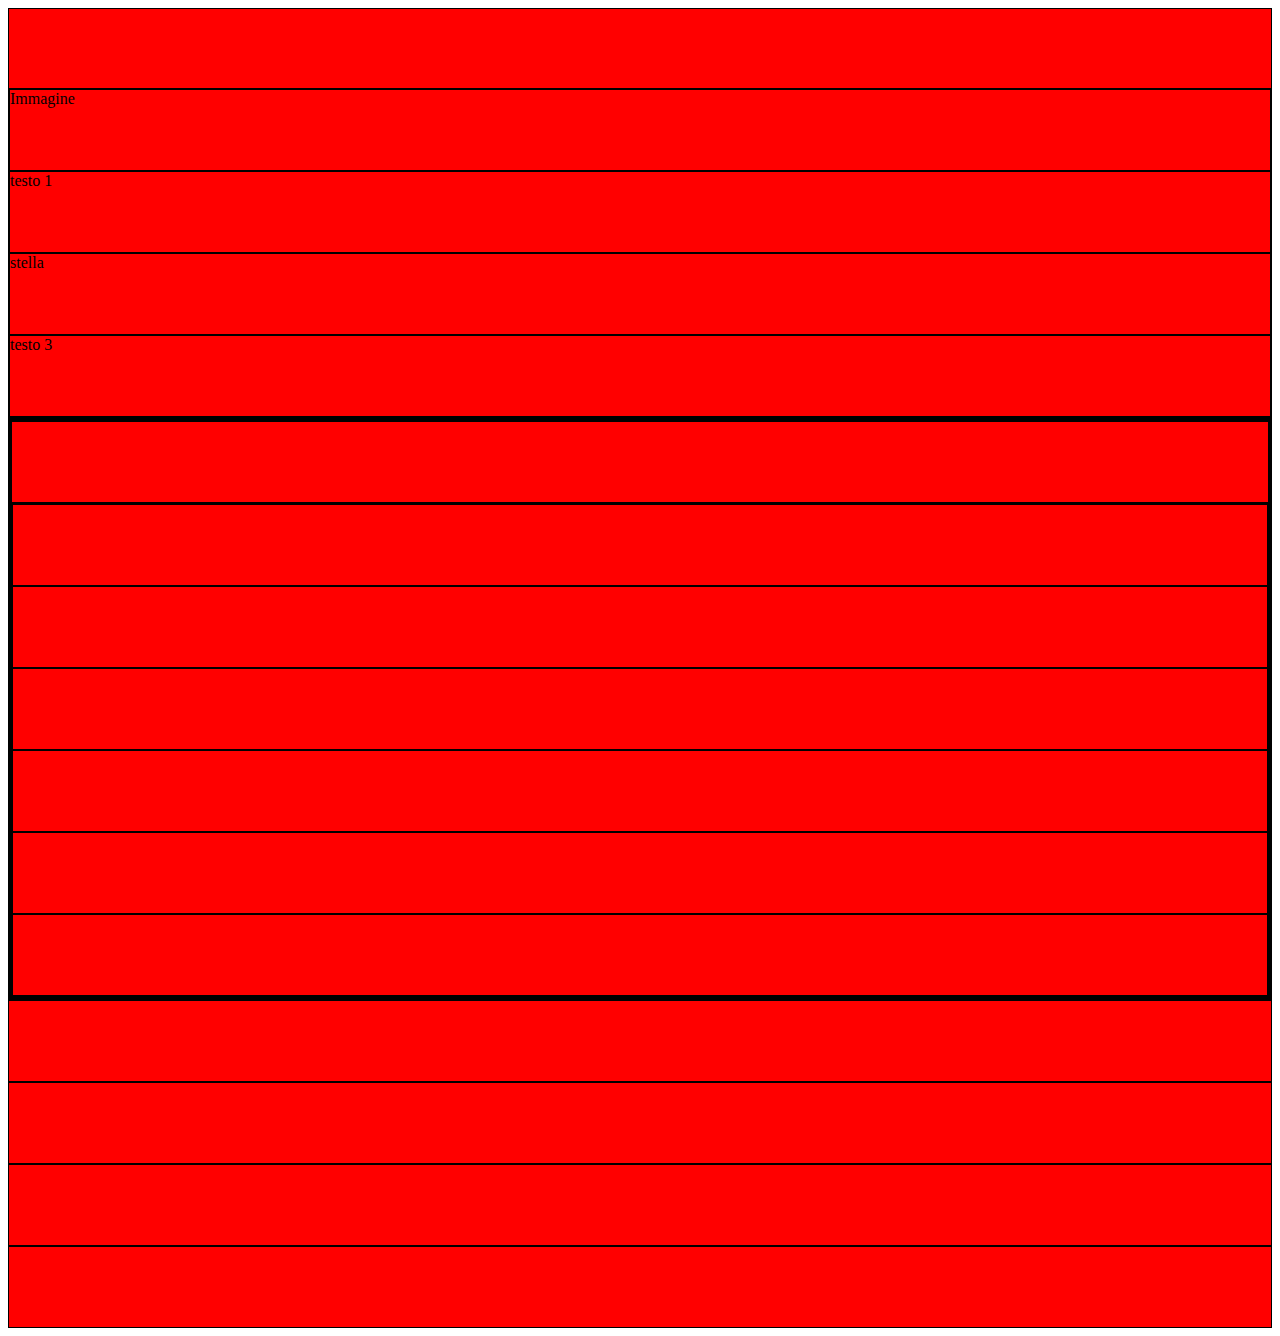
==== index.html @ 52285a79 "structure about" ====
<!DOCTYPE html>
<html lang="en">
<head>
    <meta charset="UTF-8">
    <meta http-equiv="X-UA-Compatible" content="IE=edge">
    <meta name="viewport" content="width=device-width, initial-scale=1.0">
    <!-- BOOTSTRAP -->
    <link href="https://cdn.jsdelivr.net/npm/bootstrap@5.1.3/dist/css/bootstrap.min.css" rel="stylesheet" integrity="sha384-1BmE4kWBq78iYhFldvKuhfTAU6auU8tT94WrHftjDbrCEXSU1oBoqyl2QvZ6jIW3" crossorigin="anonymous">
    <!-- style -->
    <link rel="stylesheet" href="css/style.css">
    <title>Layout bootstrap</title>
</head>
<body>
    <!-- container -->
    <div class="container">
        <!-- header -->
        <header class="row justify-content-around">
            <!-- logo text -->
            <div class="col-4"></div>
            <!-- nav menu -->
            <div class="col-4"></div>
        </header>
        <!-- main -->
        <main>
            <!-- jumbotron -->
            <section class="row justify-content-center" id="jumbotron">
                <!-- container img/text -->
                <div class="col-5">
                    <!-- img -->
                    <div class="row align-items-center">
                        <!-- img -->
                        <div class="col">Immagine</div>
                    </div>
                    <!-- text -->
                    <div class="row">
                        <div class="col-12">testo 1</div>
                        <div class="col-12">stella</div>
                        <div class="col-12">testo 3</div>
                    </div>
                </div>
            </section>
            <!-- portfolio -->
            <section class="row justify-content-center" id="portfolio">
                <div class="col-12"></div>
                <div class="col-7">
                    <div class="row">
                        <div class="col-4"></div>
                        <div class="col-4"></div>
                        <div class="col-4"></div>
                        <div class="col-4"></div>
                        <div class="col-4"></div>
                        <div class="col-4"></div>
                    </div>
                </div>
            </section>
            <!-- section about -->
            <section class="row justify-content-center" id="about">
                <div class="col-12"></div>
                <div class="col-4"></div>
                <div class="col-4"></div>
                <div class="row justify-content-center">
                    <div class="col-2"></div>
                </div>
            </section>
            <section class="row">


            </section>


        </main>

        <!-- footer -->
        <footer>

        </footer>
    </div>
</body>
</html>
---- css/style.css ----
/* debug */
[class*="col"] {
    background-color: red;
    min-height: 80px;
    border: 1px solid black;
}

/* stile generali */
header {
    background-color: #2c3e50;
    height: 80px;
}

#jumbotron {
    background-color: #1abc9c;
    /* debug */
    min-height: 300px;
}
#portfolio {
    /* debug */
    border: 3px solid black;
    min-height: 300px;
}
#about {
    /* debug */
    min-height: 300px;
    background-color: #1abc9c;
}
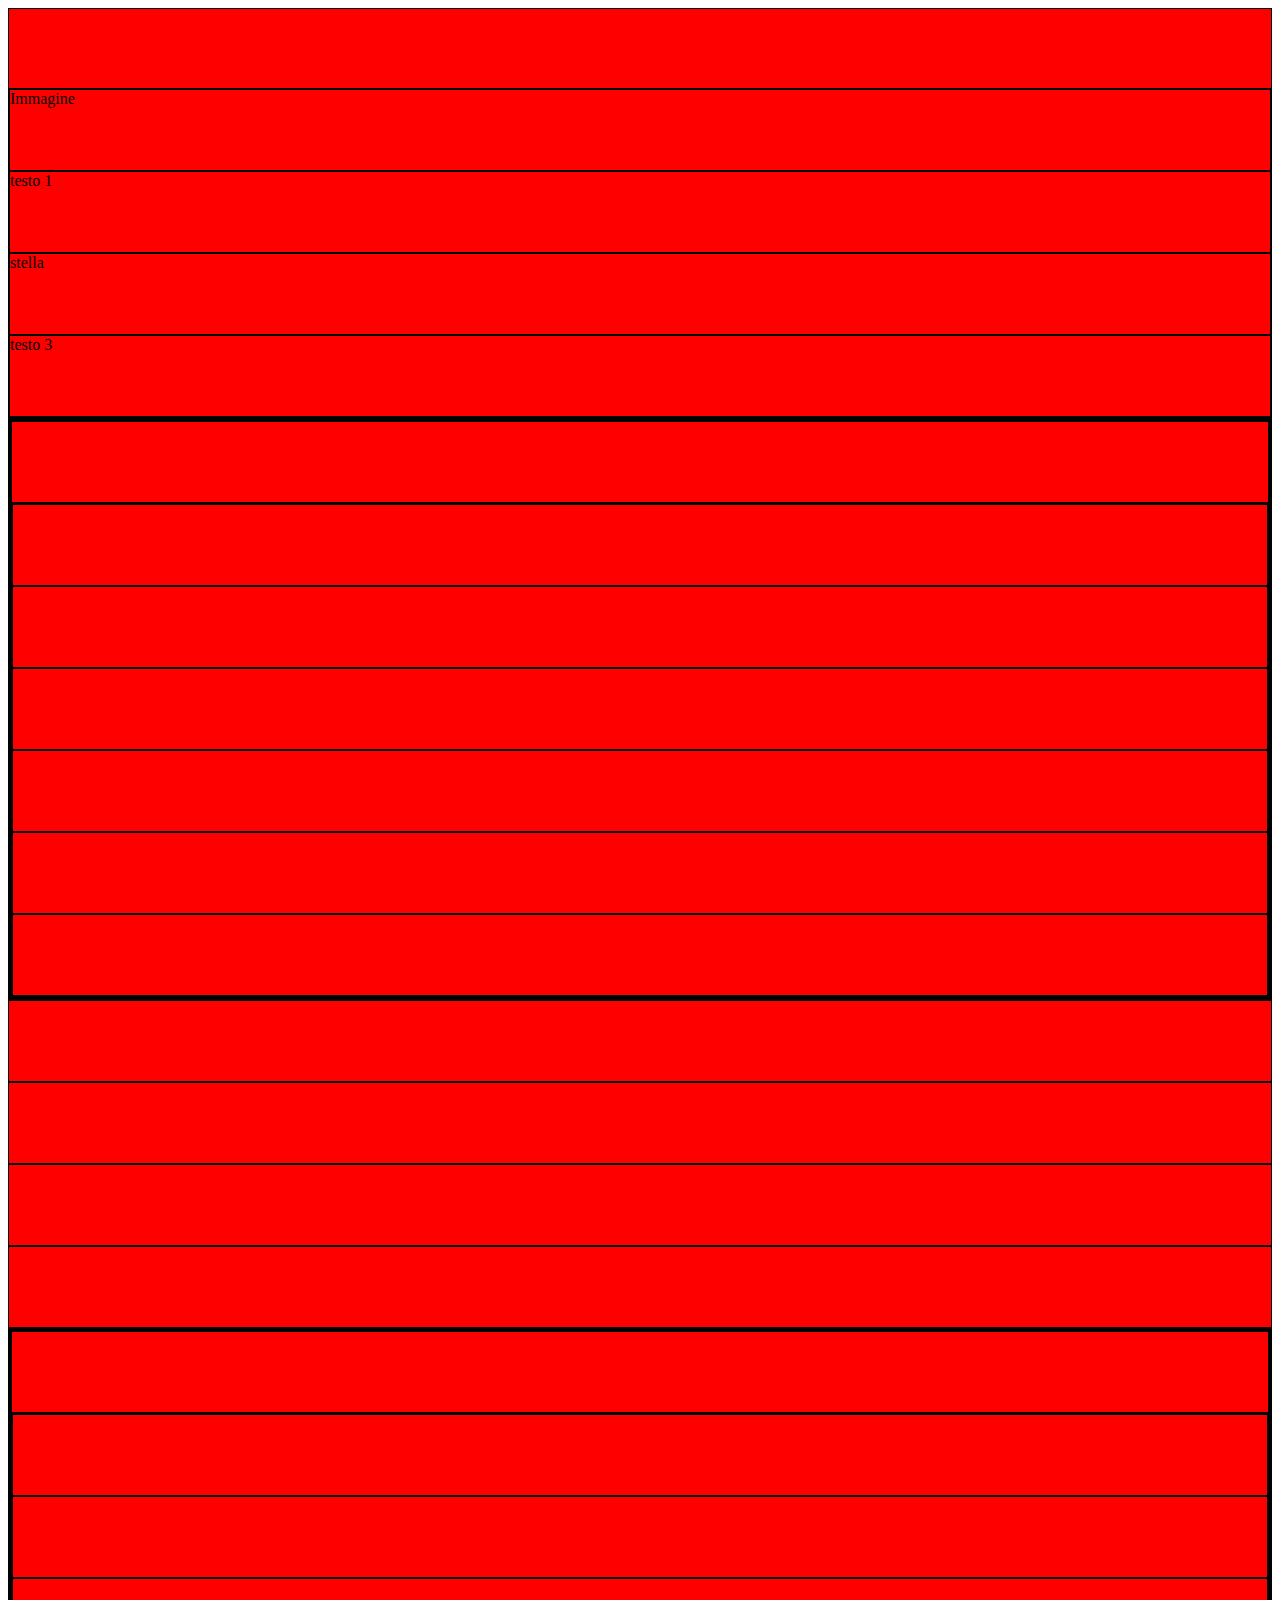
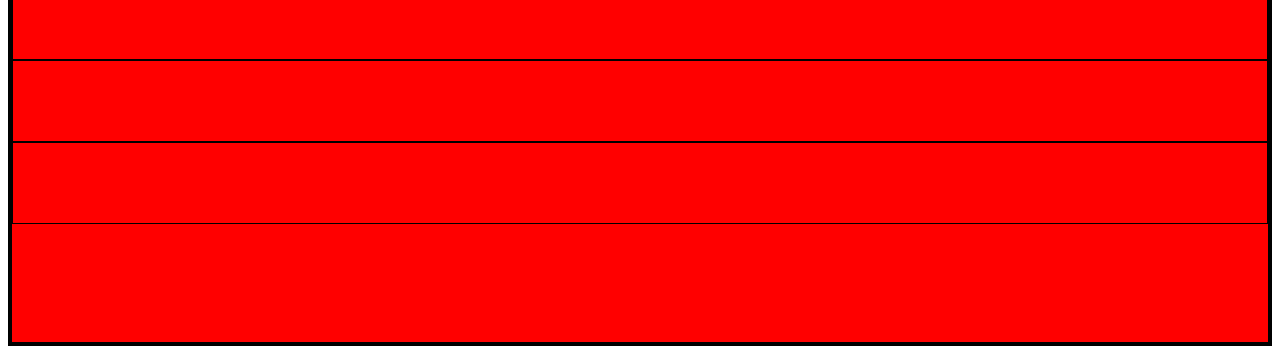
==== commit 2b4ba406: "structure contact" ====
--- a/index.html
+++ b/index.html
@@ -62,9 +62,20 @@
                     <div class="col-2"></div>
                 </div>
             </section>
-            <section class="row">
-
-
+            <!-- contact me -->
+            <section class="row justify-content-center" id="contact">
+                <div class="col-12"></div>
+                <div class="col-8">
+                    <div class="row">
+                        <div class="col-12"></div>
+                        <div class="col-12"></div>
+                        <div class="col-12"></div>
+                        <div class="col-12"></div>
+                    </div>
+                    <div class="row align-items-end" id="send">
+                        <div class="col-2"></div>
+                    </div>
+                </div>
             </section>
 
 
--- a/css/style.css
+++ b/css/style.css
@@ -25,4 +25,14 @@
     /* debug */
     min-height: 300px;
     background-color: #1abc9c;
+}
+#contact {
+    /* debug */
+    min-height: 300px;
+    border: 3px solid black;   
+}
+
+#send {
+    /* debug */
+    min-height: 200px;
 }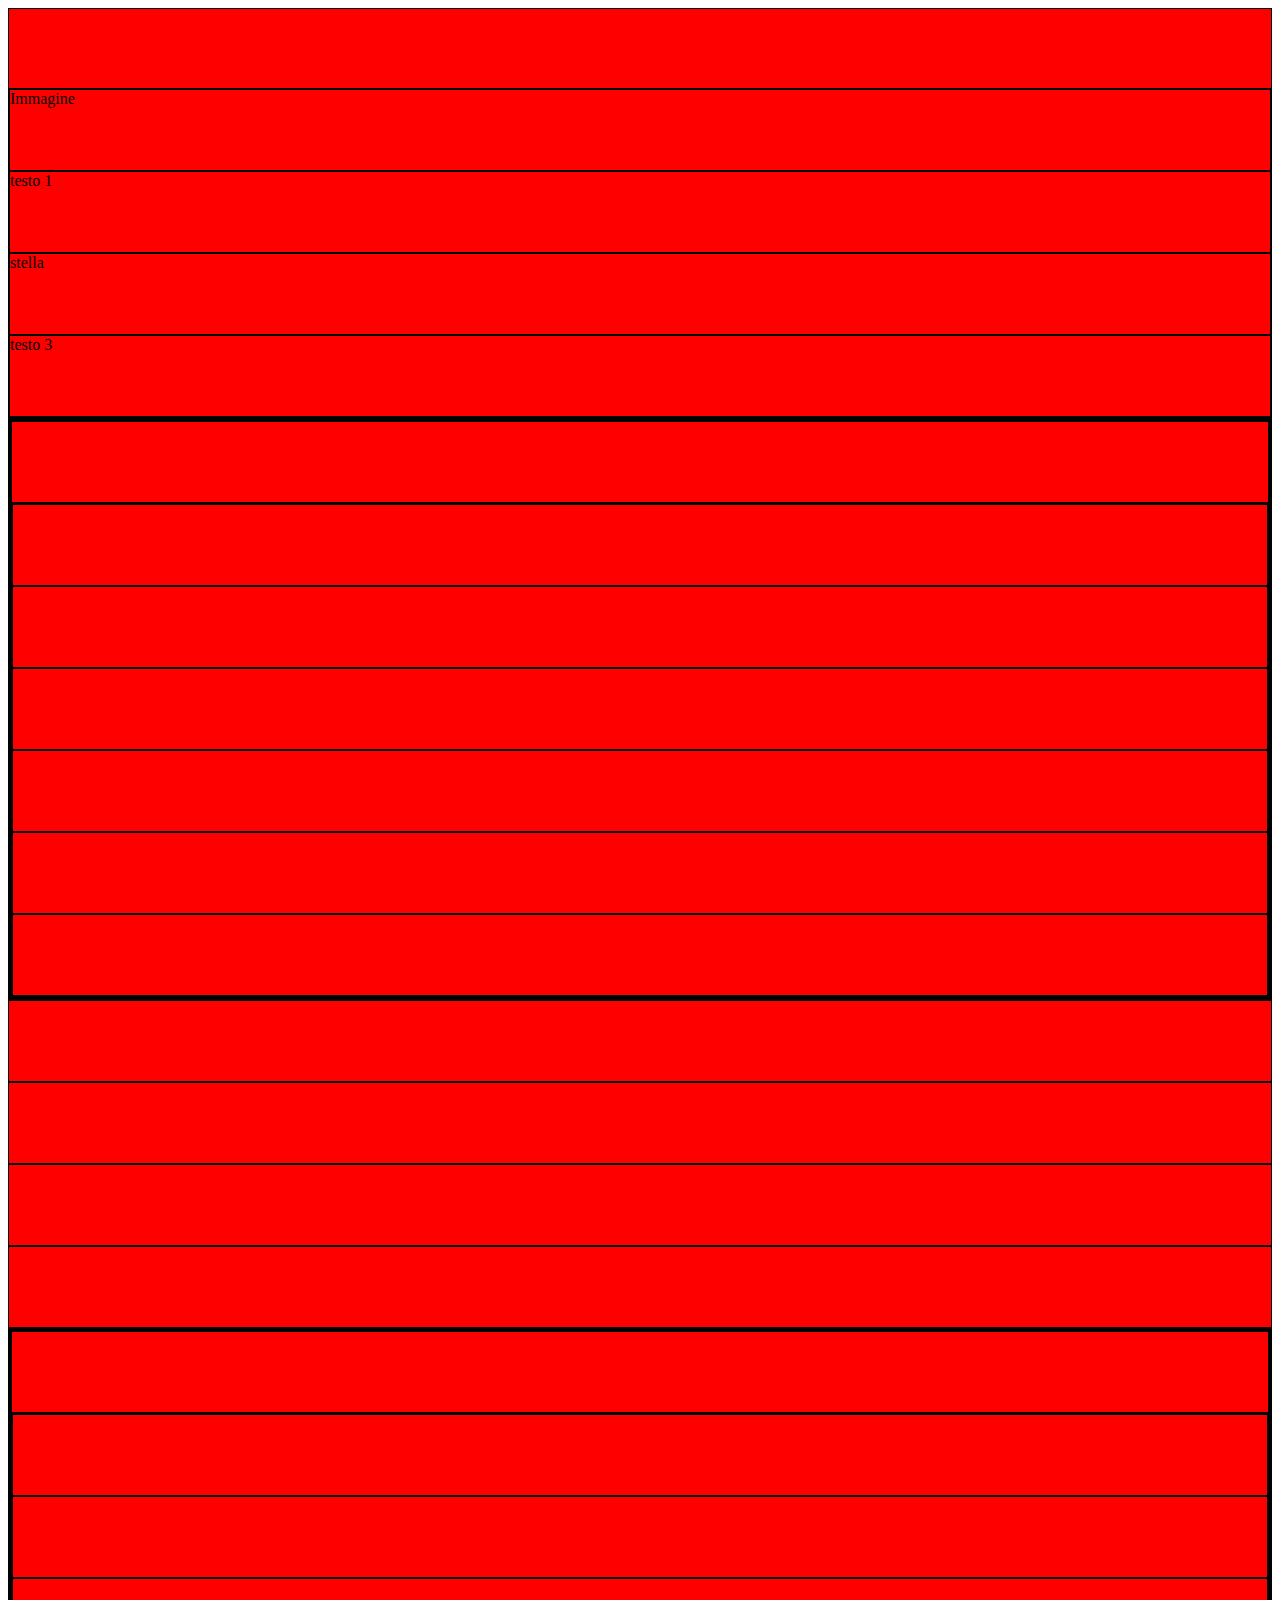
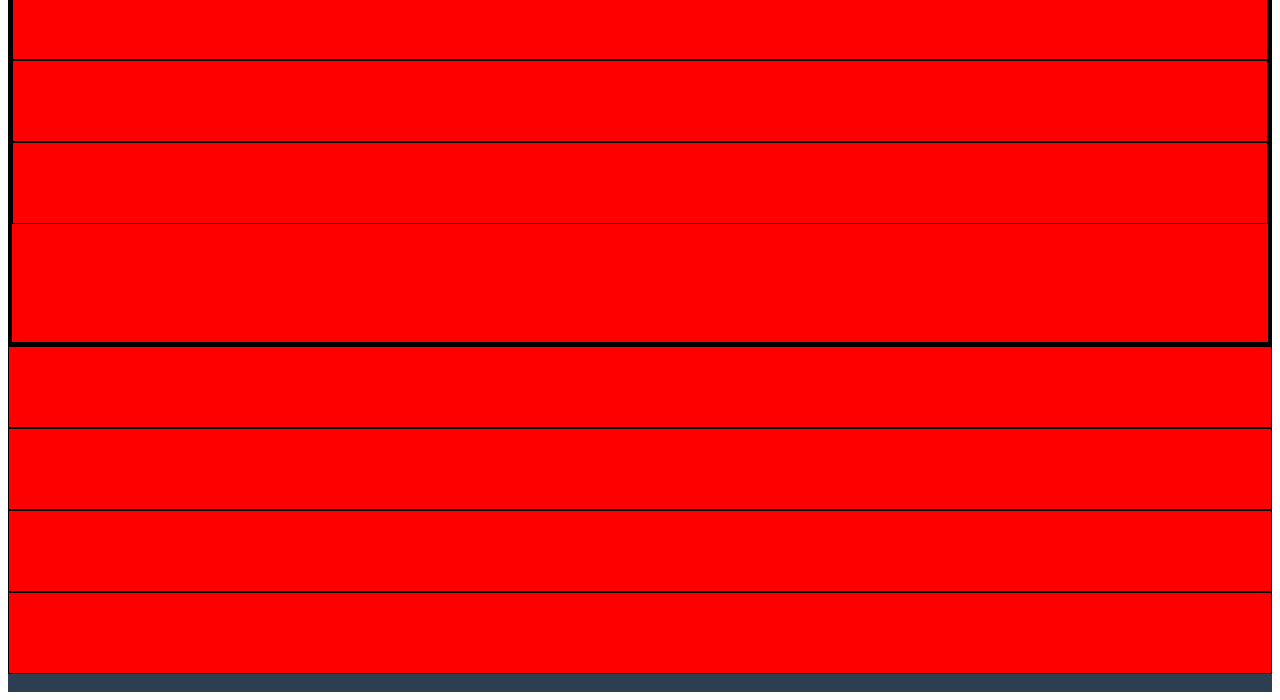
==== commit 375af1db: "responsive portfolio" ====
--- a/index.html
+++ b/index.html
@@ -44,12 +44,12 @@
                 <div class="col-12"></div>
                 <div class="col-7">
                     <div class="row">
-                        <div class="col-4"></div>
-                        <div class="col-4"></div>
-                        <div class="col-4"></div>
-                        <div class="col-4"></div>
-                        <div class="col-4"></div>
-                        <div class="col-4"></div>
+                        <div class="col-lg-4 col-md-6 col-sm-12"></div>
+                        <div class="col-lg-4 col-md-6 col-sm-12"></div>
+                        <div class="col-lg-4 col-md-6 col-sm-12"></div>
+                        <div class="col-lg-4 col-md-6 col-sm-12"></div>
+                        <div class="col-lg-4 col-md-6 col-sm-12"></div>
+                        <div class="col-lg-4 col-md-6 col-sm-12"></div>
                     </div>
                 </div>
             </section>
@@ -77,13 +77,21 @@
                     </div>
                 </div>
             </section>
-
-
         </main>
 
         <!-- footer -->
         <footer>
-
+            <!-- first row -->
+            <div class="row justify-content-center" id="footer-up">
+                <!-- 3 column -->
+                <div class="col-3"></div>
+                <div class="col-3"></div>
+                <div class="col-3"></div>
+            </div>
+            <!-- second row -->
+            <div class="row justify-content-center" id="footer-down">
+                <div class="col-3"></div>
+            </div>
         </footer>
     </div>
 </body>
--- a/css/style.css
+++ b/css/style.css
@@ -31,8 +31,17 @@
     min-height: 300px;
     border: 3px solid black;   
 }
-
 #send {
     /* debug */
     min-height: 200px;
+}
+#footer-up {
+    background-color: #3a546d;
+    /* debug */
+    min-height: 150px;
+}
+#footer-down {
+    background-color: #2c3e50;
+    /* debug */
+    min-height: 100px;
 }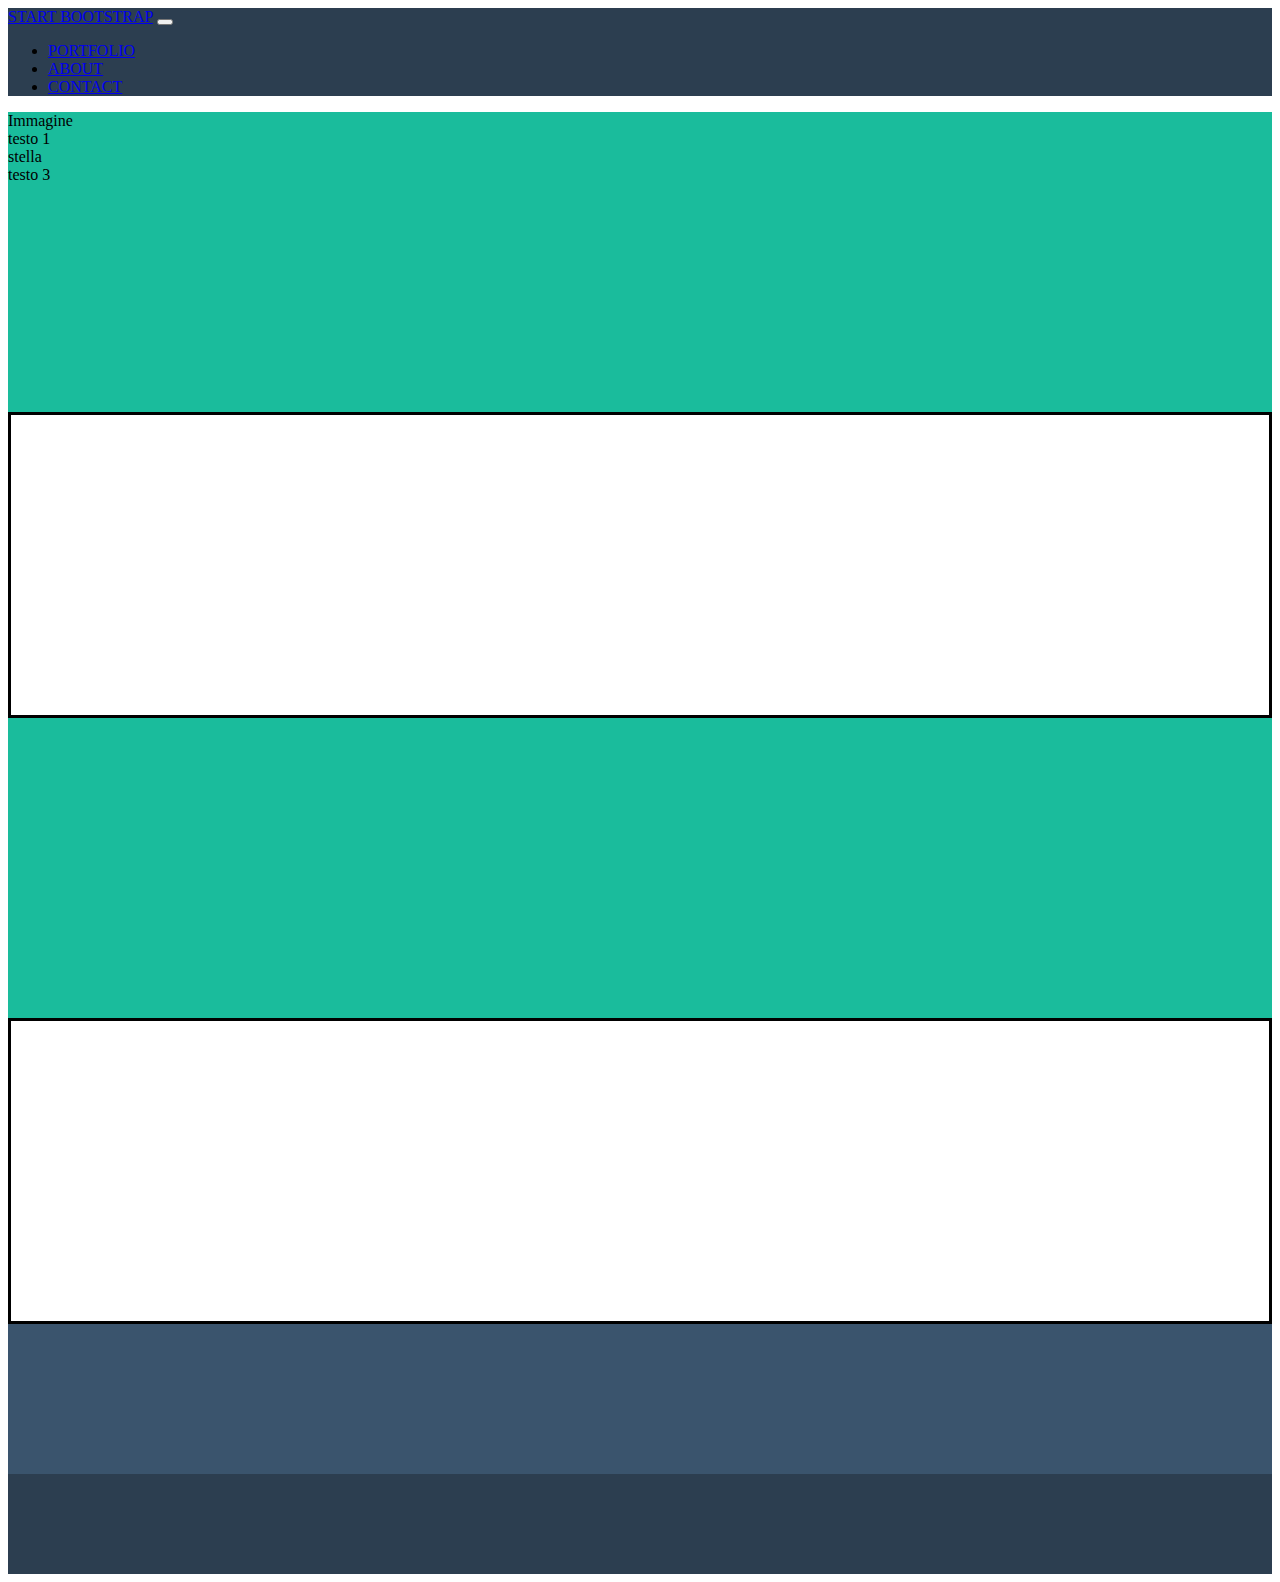
==== commit 9541cc8b: "nav bar structure" ====
--- a/index.html
+++ b/index.html
@@ -12,13 +12,33 @@
 </head>
 <body>
     <!-- container -->
-    <div class="container">
+    <div class="container-fluid">
         <!-- header -->
         <header class="row justify-content-around">
-            <!-- logo text -->
-            <div class="col-4"></div>
-            <!-- nav menu -->
-            <div class="col-4"></div>
+            <!-- nav BS5 components -->
+            <section id="nav-container">
+                <nav class="navbar navbar-expand-lg navbar-light bg-light">
+                    <div class="container-fluid">
+                      <a class="navbar-brand" href="#">START BOOTSTRAP</a>
+                      <button class="navbar-toggler" type="button" data-bs-toggle="collapse" data-bs-target="#navbarText" aria-controls="navbarText" aria-expanded="false" aria-label="Toggle navigation">
+                        <span class="navbar-toggler-icon"></span>
+                      </button>
+                      <div class="collapse navbar-collapse justify-content-end" id="navbarText">
+                        <ul class="navbar-nav mb-2 mb-lg-0">
+                          <li class="nav-item">
+                            <a class="nav-link active" aria-current="page" href="#">PORTFOLIO</a>
+                          </li>
+                          <li class="nav-item">
+                            <a class="nav-link" href="#">ABOUT</a>
+                          </li>
+                          <li class="nav-item">
+                            <a class="nav-link" href="#">CONTACT</a>
+                          </li>
+                        </ul>
+                      </div>
+                    </div>
+                  </nav>
+            </section>
         </header>
         <!-- main -->
         <main>
@@ -55,9 +75,11 @@
             </section>
             <!-- section about -->
             <section class="row justify-content-center" id="about">
+                <!-- subtitle -->
                 <div class="col-12"></div>
-                <div class="col-4"></div>
-                <div class="col-4"></div>
+                <!-- text -->
+                <div class="col-sm-12 col-lg-4"></div>
+                <div class="col-sm-12 col-lg-4"></div>
                 <div class="row justify-content-center">
                     <div class="col-2"></div>
                 </div>
@@ -84,9 +106,9 @@
             <!-- first row -->
             <div class="row justify-content-center" id="footer-up">
                 <!-- 3 column -->
-                <div class="col-3"></div>
-                <div class="col-3"></div>
-                <div class="col-3"></div>
+                <div class="col-sm-12 col-lg-3"></div>
+                <div class="col-sm-12 col-lg-3"></div>
+                <div class="col-sm-12 col-lg-3"></div>
             </div>
             <!-- second row -->
             <div class="row justify-content-center" id="footer-down">
@@ -94,5 +116,7 @@
             </div>
         </footer>
     </div>
+    <script src="https://cdn.jsdelivr.net/npm/bootstrap@5.1.3/dist/js/bootstrap.bundle.min.js" integrity="sha384-ka7Sk0Gln4gmtz2MlQnikT1wXgYsOg+OMhuP+IlRH9sENBO0LRn5q+8nbTov4+1p" crossorigin="anonymous"></script>
+
 </body>
 </html>--- a/css/style.css
+++ b/css/style.css
@@ -1,16 +1,18 @@
 /* debug */
-[class*="col"] {
+/* [class*="col-"] {
     background-color: red;
     min-height: 80px;
     border: 1px solid black;
-}
+} */
 
 /* stile generali */
 header {
-    background-color: #2c3e50;
-    height: 80px;
+    background-color: #2c3e50
 }
 
+#nav-container .bg-light  {
+    background-color: #2c3e50!important;
+}
 #jumbotron {
     background-color: #1abc9c;
     /* debug */
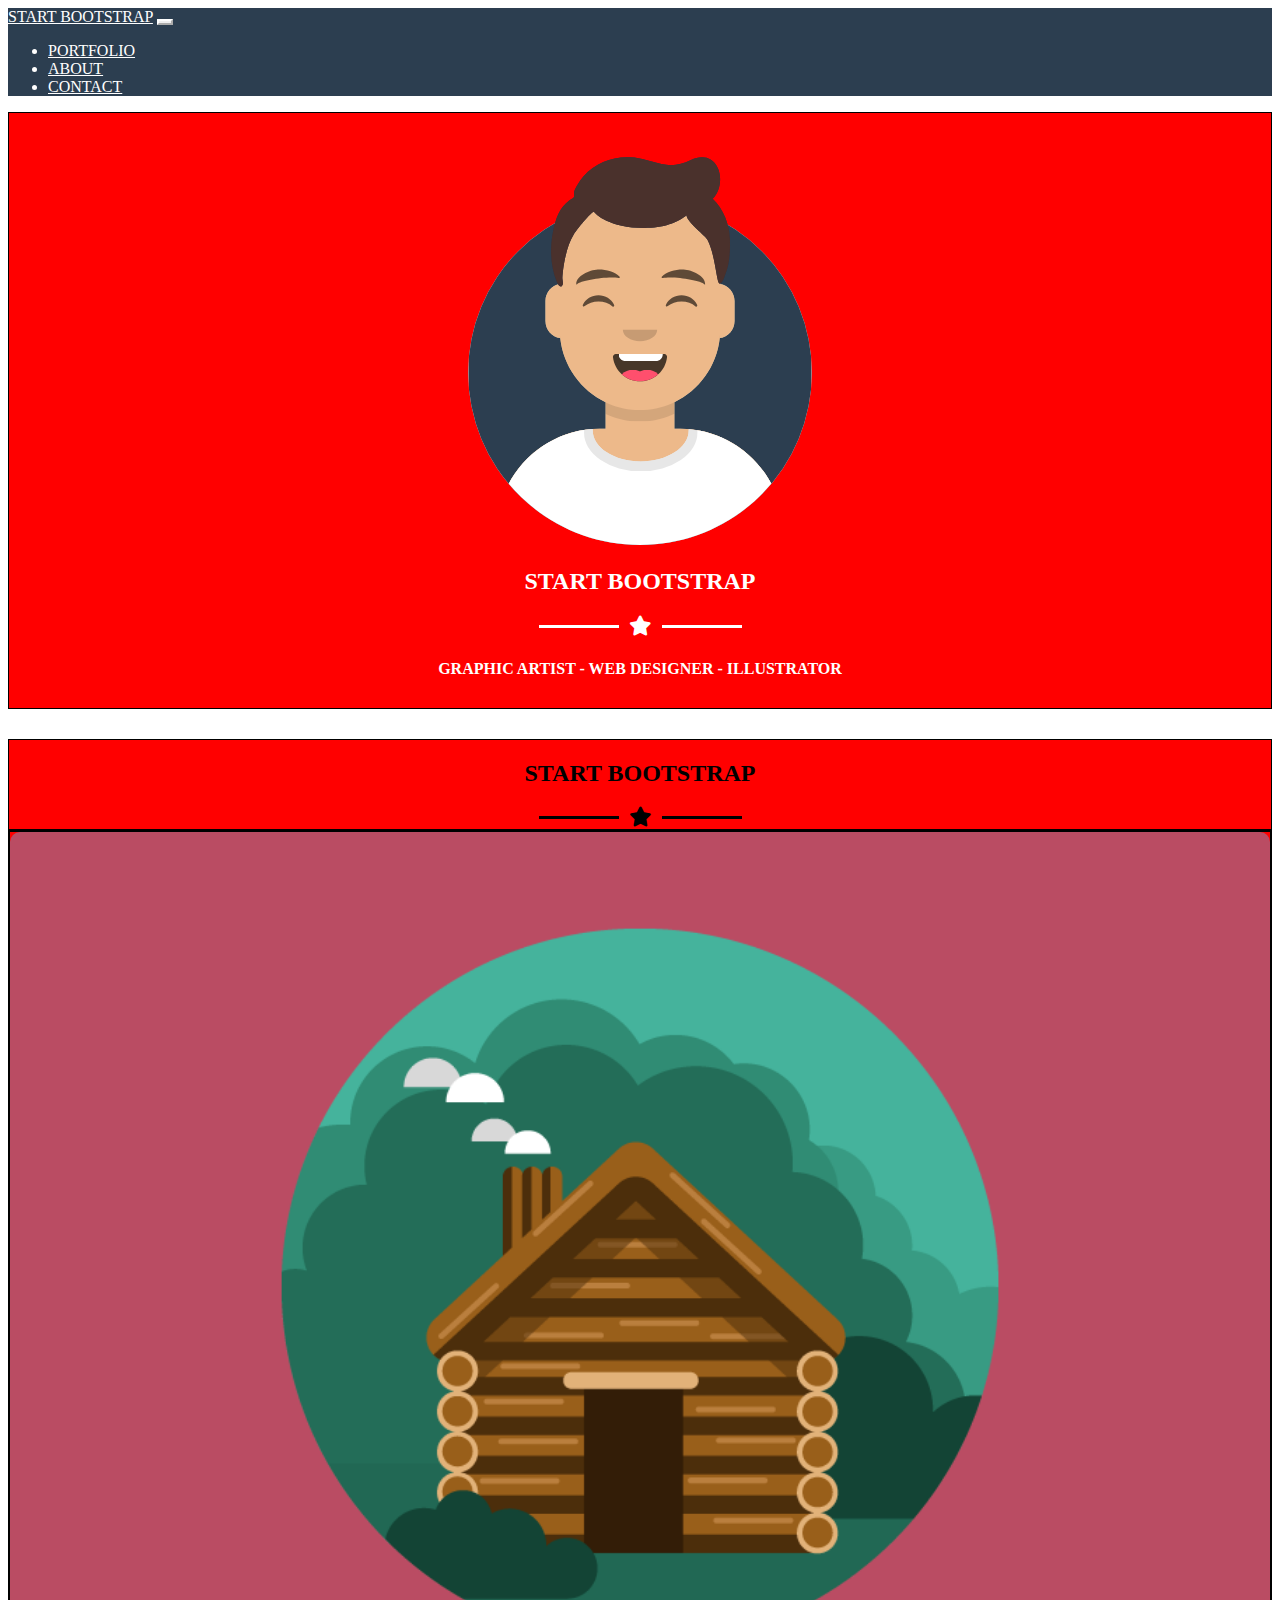
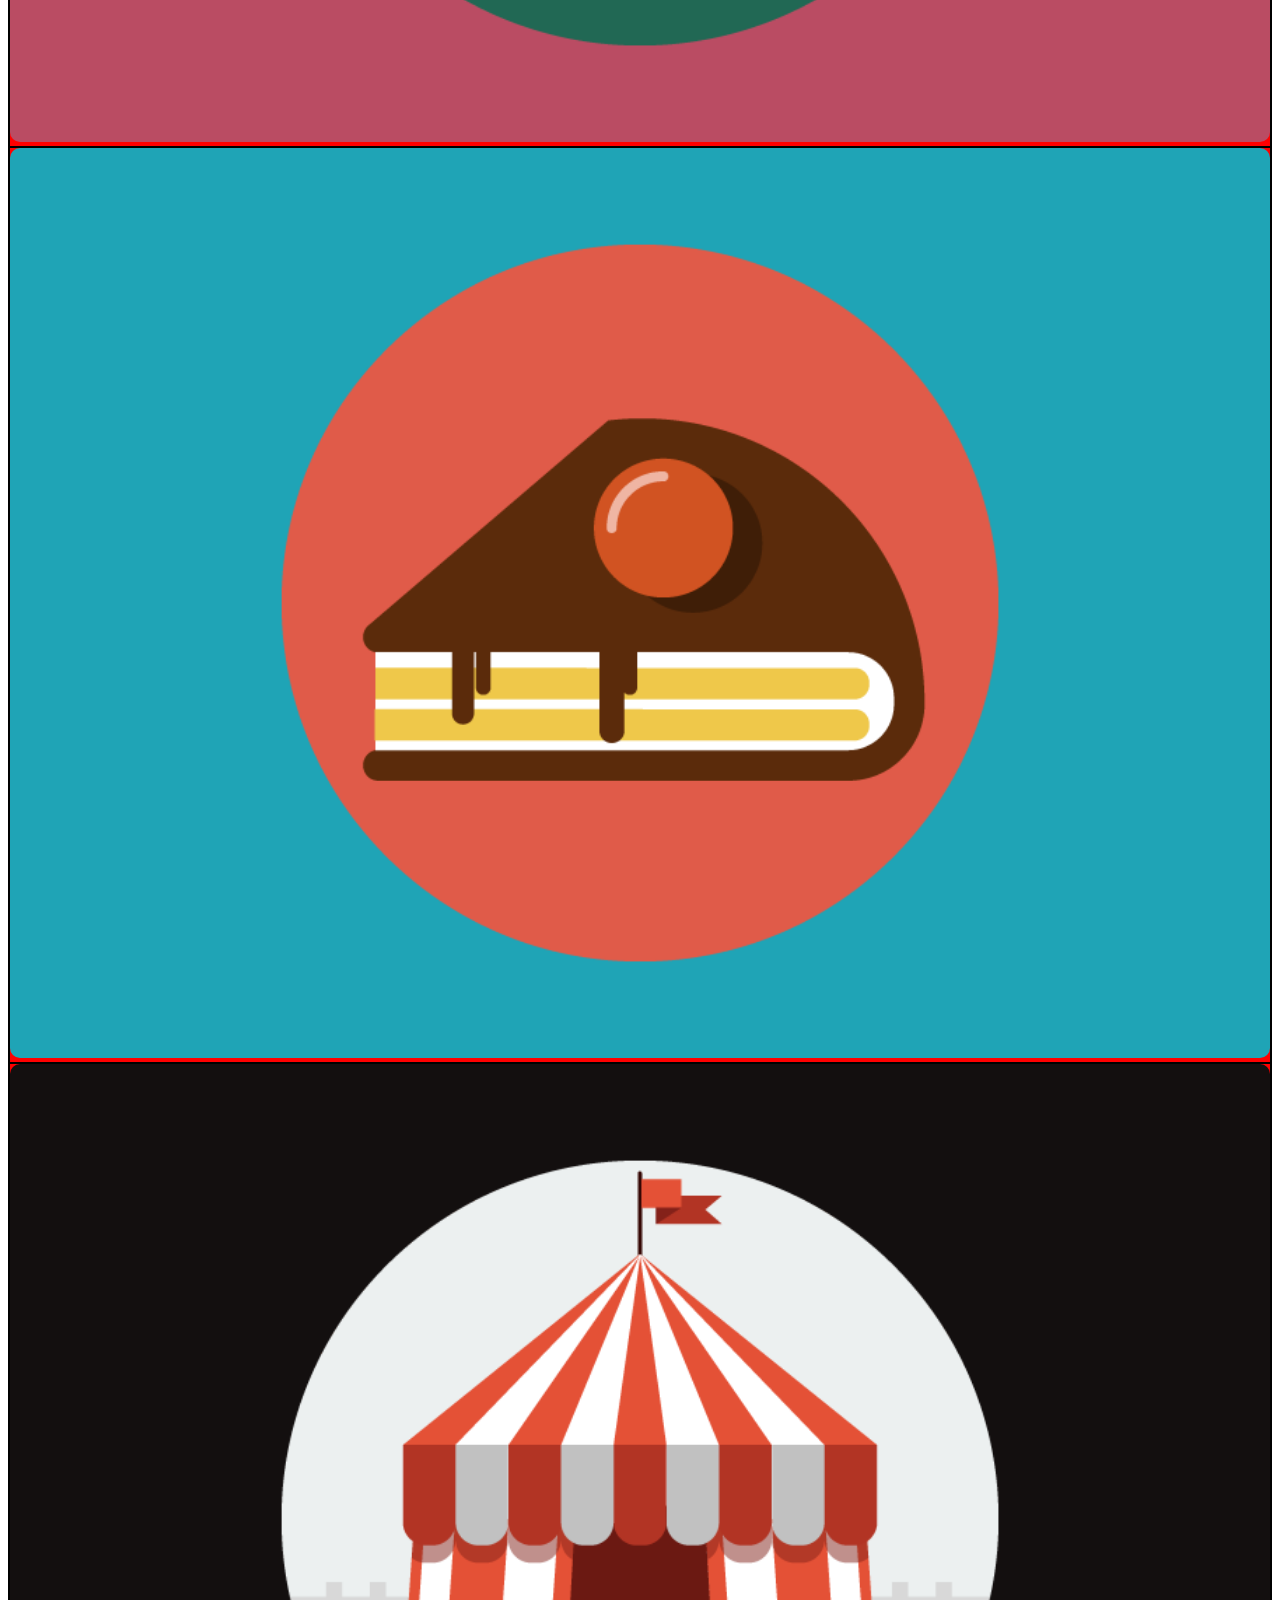
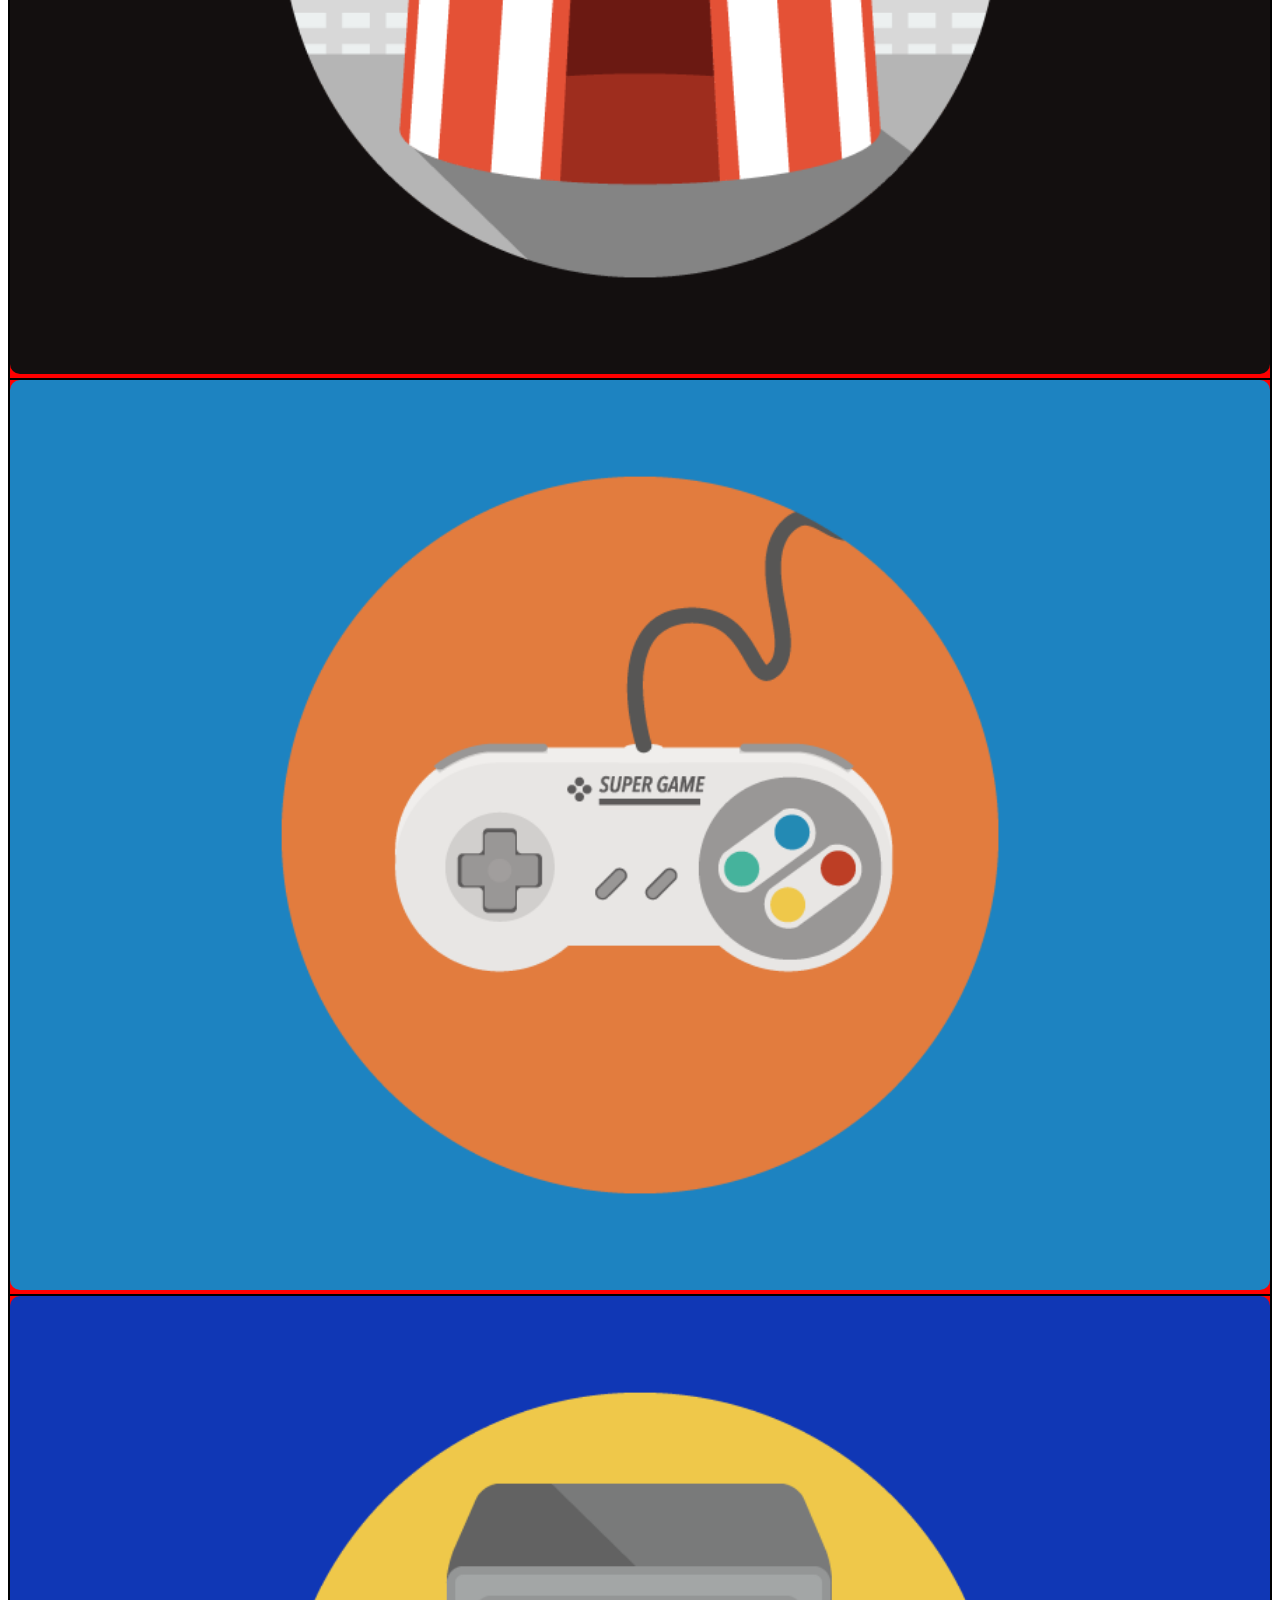
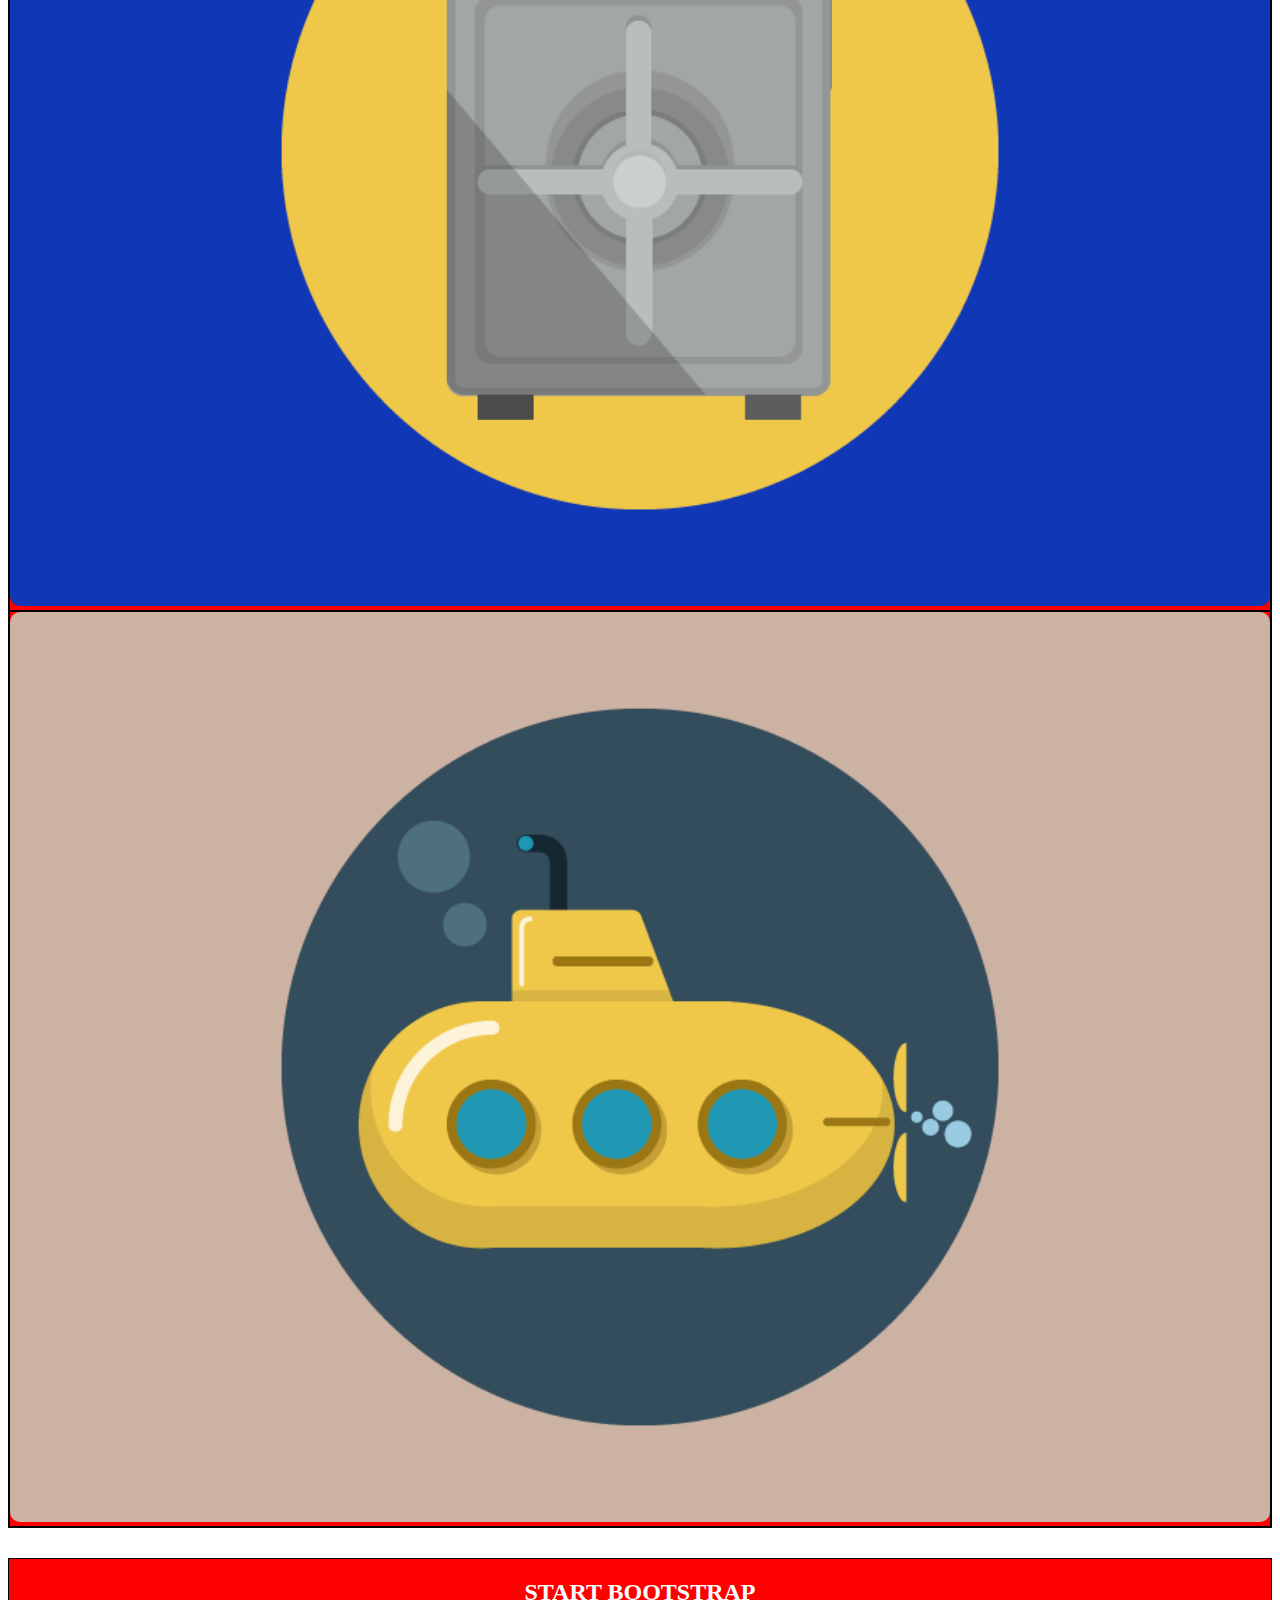
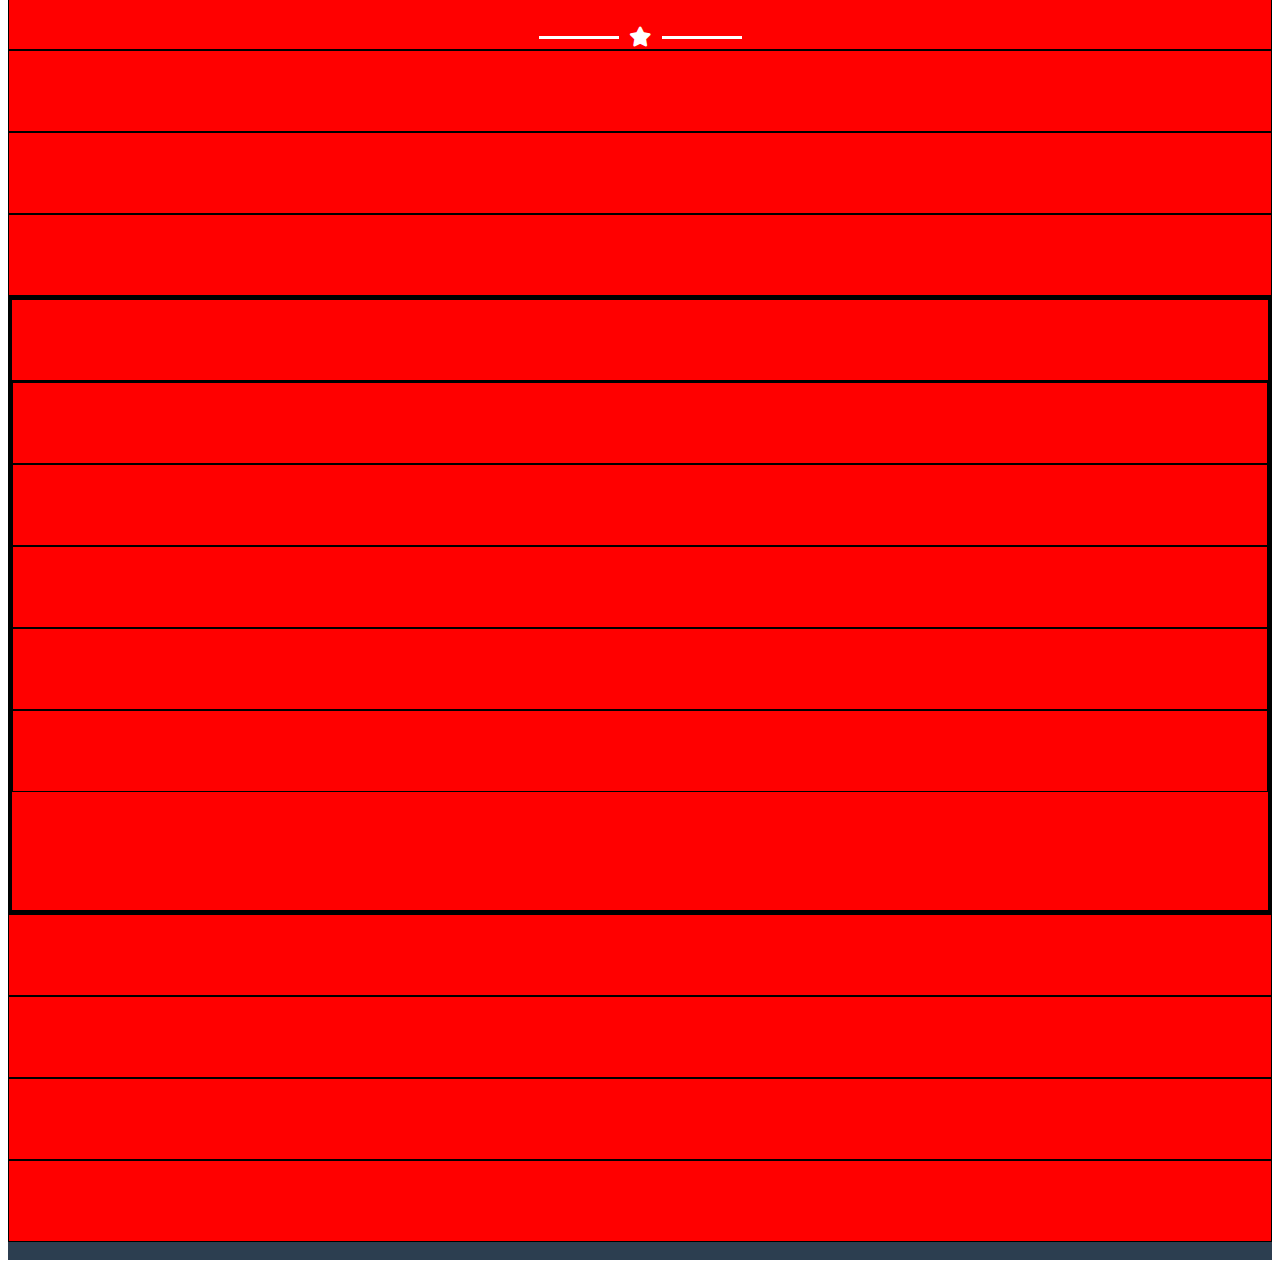
==== commit 47940bad: "finalizzazione portfolio" ====
--- a/index.html
+++ b/index.html
@@ -4,6 +4,8 @@
     <meta charset="UTF-8">
     <meta http-equiv="X-UA-Compatible" content="IE=edge">
     <meta name="viewport" content="width=device-width, initial-scale=1.0">
+    <!-- fontawesome -->
+    <link rel="stylesheet" href="https://cdnjs.cloudflare.com/ajax/libs/font-awesome/6.1.1/css/all.min.css">
     <!-- BOOTSTRAP -->
     <link href="https://cdn.jsdelivr.net/npm/bootstrap@5.1.3/dist/css/bootstrap.min.css" rel="stylesheet" integrity="sha384-1BmE4kWBq78iYhFldvKuhfTAU6auU8tT94WrHftjDbrCEXSU1oBoqyl2QvZ6jIW3" crossorigin="anonymous">
     <!-- style -->
@@ -45,40 +47,72 @@
             <!-- jumbotron -->
             <section class="row justify-content-center" id="jumbotron">
                 <!-- container img/text -->
-                <div class="col-5">
-                    <!-- img -->
-                    <div class="row align-items-center">
-                        <!-- img -->
-                        <div class="col">Immagine</div>
-                    </div>
-                    <!-- text -->
-                    <div class="row">
-                        <div class="col-12">testo 1</div>
-                        <div class="col-12">stella</div>
-                        <div class="col-12">testo 3</div>
+                <div class="col-12">
+                    <div class="content">
+                        <img src="img/avatar.svg" alt="avatar">
+                        <h2>START BOOTSTRAP</h2>
+                        <div class="separator">
+                            <div class="line"></div>
+                            <div class="star">
+                                <i class="fa-solid fa-star"></i>
+                            </div>
+                            <div class="line"></div>
+                        </div>
+                        <h4>GRAPHIC ARTIST - WEB DESIGNER - ILLUSTRATOR</h4>
                     </div>
                 </div>
             </section>
             <!-- portfolio -->
             <section class="row justify-content-center" id="portfolio">
-                <div class="col-12"></div>
+                <div class="col-12">
+                    <h2>START BOOTSTRAP</h2>
+                        <div class="separator">
+                            <div class="line"></div>
+                            <div class="star">
+                                <i class="fa-solid fa-star"></i>
+                            </div>
+                            <div class="line"></div>
+                        </div>
+                </div>
                 <div class="col-7">
                     <div class="row">
-                        <div class="col-lg-4 col-md-6 col-sm-12"></div>
-                        <div class="col-lg-4 col-md-6 col-sm-12"></div>
-                        <div class="col-lg-4 col-md-6 col-sm-12"></div>
-                        <div class="col-lg-4 col-md-6 col-sm-12"></div>
-                        <div class="col-lg-4 col-md-6 col-sm-12"></div>
-                        <div class="col-lg-4 col-md-6 col-sm-12"></div>
+                        <div class="col-lg-4 col-md-6 col-sm-12">
+                            <img src="img/cabin.png" alt="">
+                        </div>
+                        <div class="col-lg-4 col-md-6 col-sm-12">
+                            <img src="img/cake.png" alt="">
+                        </div>
+                        <div class="col-lg-4 col-md-6 col-sm-12">
+                            <img src="img/circus.png" alt="">
+                        </div>
+                        <div class="col-lg-4 col-md-6 col-sm-12">
+                            <img src="img/game.png" alt="">
+                        </div>
+                        <div class="col-lg-4 col-md-6 col-sm-12">
+                            <img src="img/safe.png" alt="">
+                        </div>
+                        <div class="col-lg-4 col-md-6 col-sm-12">
+                            <img src="img/submarine.png" alt="">
+                        </div>
                     </div>
                 </div>
             </section>
             <!-- section about -->
             <section class="row justify-content-center" id="about">
                 <!-- subtitle -->
-                <div class="col-12"></div>
+                <div class="col-12">
+                    <h2>START BOOTSTRAP</h2>
+                        <div class="separator">
+                            <div class="line"></div>
+                            <div class="star">
+                                <i class="fa-solid fa-star"></i>
+                            </div>
+                            <div class="line"></div>
+                        </div>
+                </div>
                 <!-- text -->
-                <div class="col-sm-12 col-lg-4"></div>
+                <div class="col-sm-12 col-lg-4">
+                </div>
                 <div class="col-sm-12 col-lg-4"></div>
                 <div class="row justify-content-center">
                     <div class="col-2"></div>
--- a/css/style.css
+++ b/css/style.css
@@ -1,29 +1,79 @@
 /* debug */
-/* [class*="col-"] {
+[class*="col-"] {
     background-color: red;
     min-height: 80px;
     border: 1px solid black;
-} */
+}
 
 /* stile generali */
 header {
-    background-color: #2c3e50
+    background-color: #2c3e50;
 }
-
+#nav-container {
+    max-width: 90%;
+}
 #nav-container .bg-light  {
     background-color: #2c3e50!important;
+}
+#nav-container .navbar-toggler, .navbar-light {
+    border-color: #fff;
+    color: #fff;
+}
+#nav-container a {
+    color: #fff;
 }
 #jumbotron {
     background-color: #1abc9c;
     /* debug */
     min-height: 300px;
 }
+#jumbotron .content {
+    text-align: center;
+    color: #fff;
+    margin: 30px 0;
+}
+#jumbotron .content img {
+    max-width: 30%;
+}
+.separator {
+    display: flex;
+    align-items: center;
+    justify-content: center;
+}
+.separator .line {
+    background-color: #fff;
+    width: 80px;
+    height: 3px;
+}
+.separator .star {
+    font-size: 20px;
+    color: #fff;
+    margin: 0 10px;
+}
+#jumbotron .content h2 {
+    font-weight: bold;
+}
+
 #portfolio {
-    /* debug */
-    border: 3px solid black;
-    min-height: 300px;
+    text-align: center;
+    color: #000;
+    margin-top: 30px; 
+    margin-bottom: 30px;
+}
+#portfolio .separator i {
+    color: #000;
+}
+#portfolio .separator .line {
+    background-color: #000;
+}
+#portfolio img {
+    width: 100%;
+    border-radius: 10px;
 }
 #about {
+    text-align: center;
+    color: #fff;
+    margin-top: 30px;
     /* debug */
     min-height: 300px;
     background-color: #1abc9c;
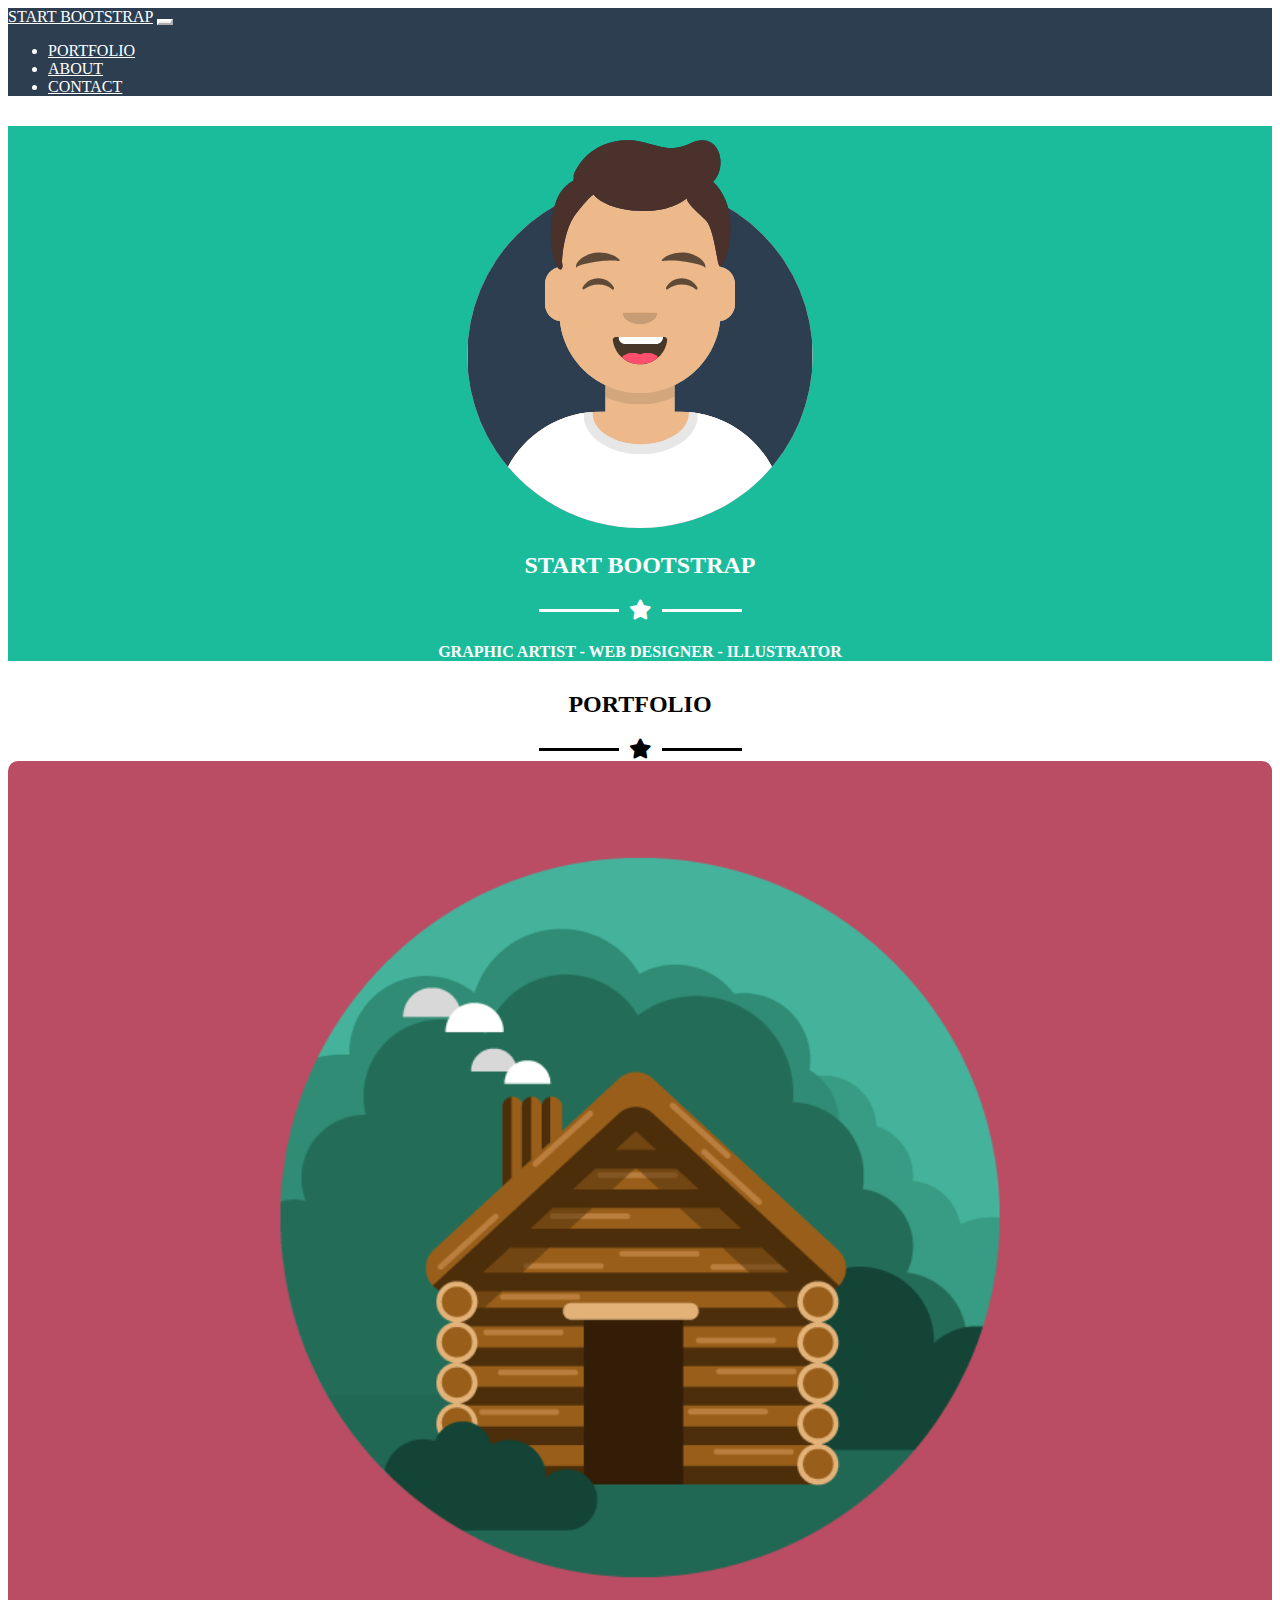
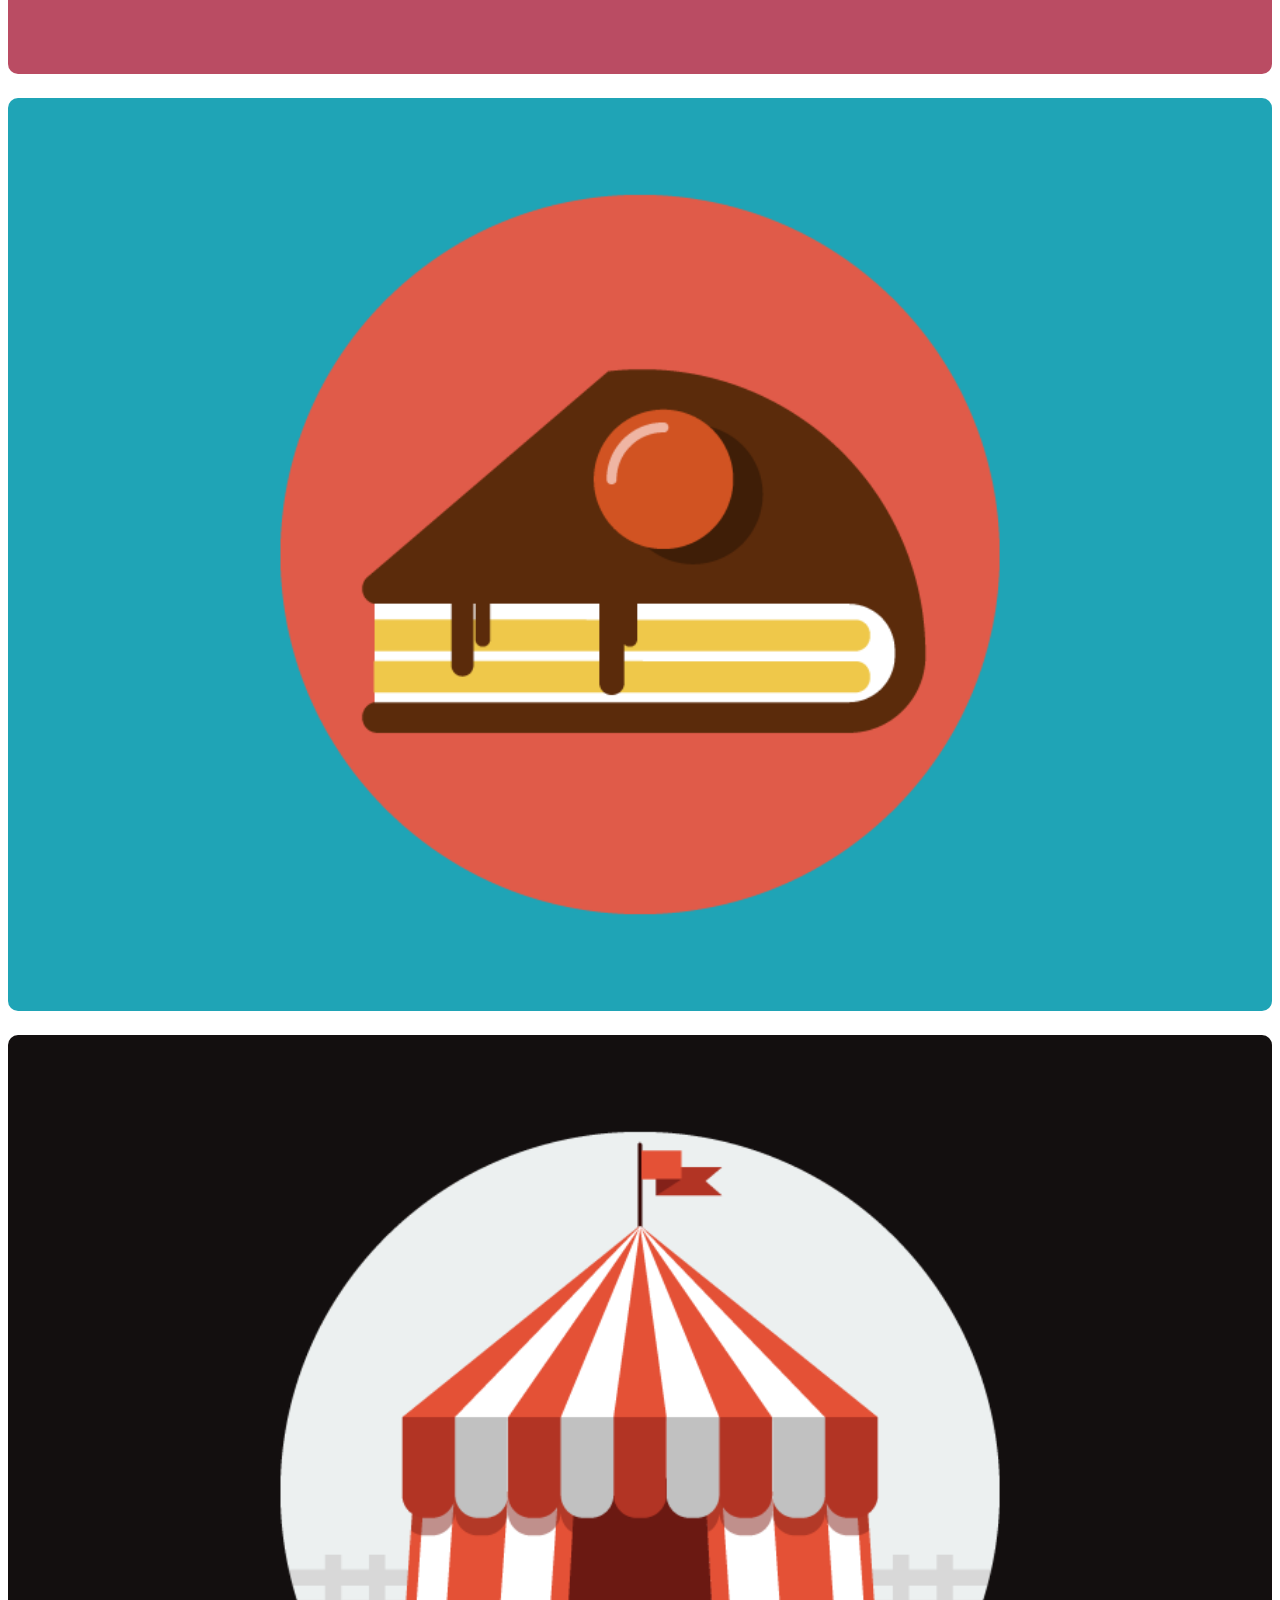
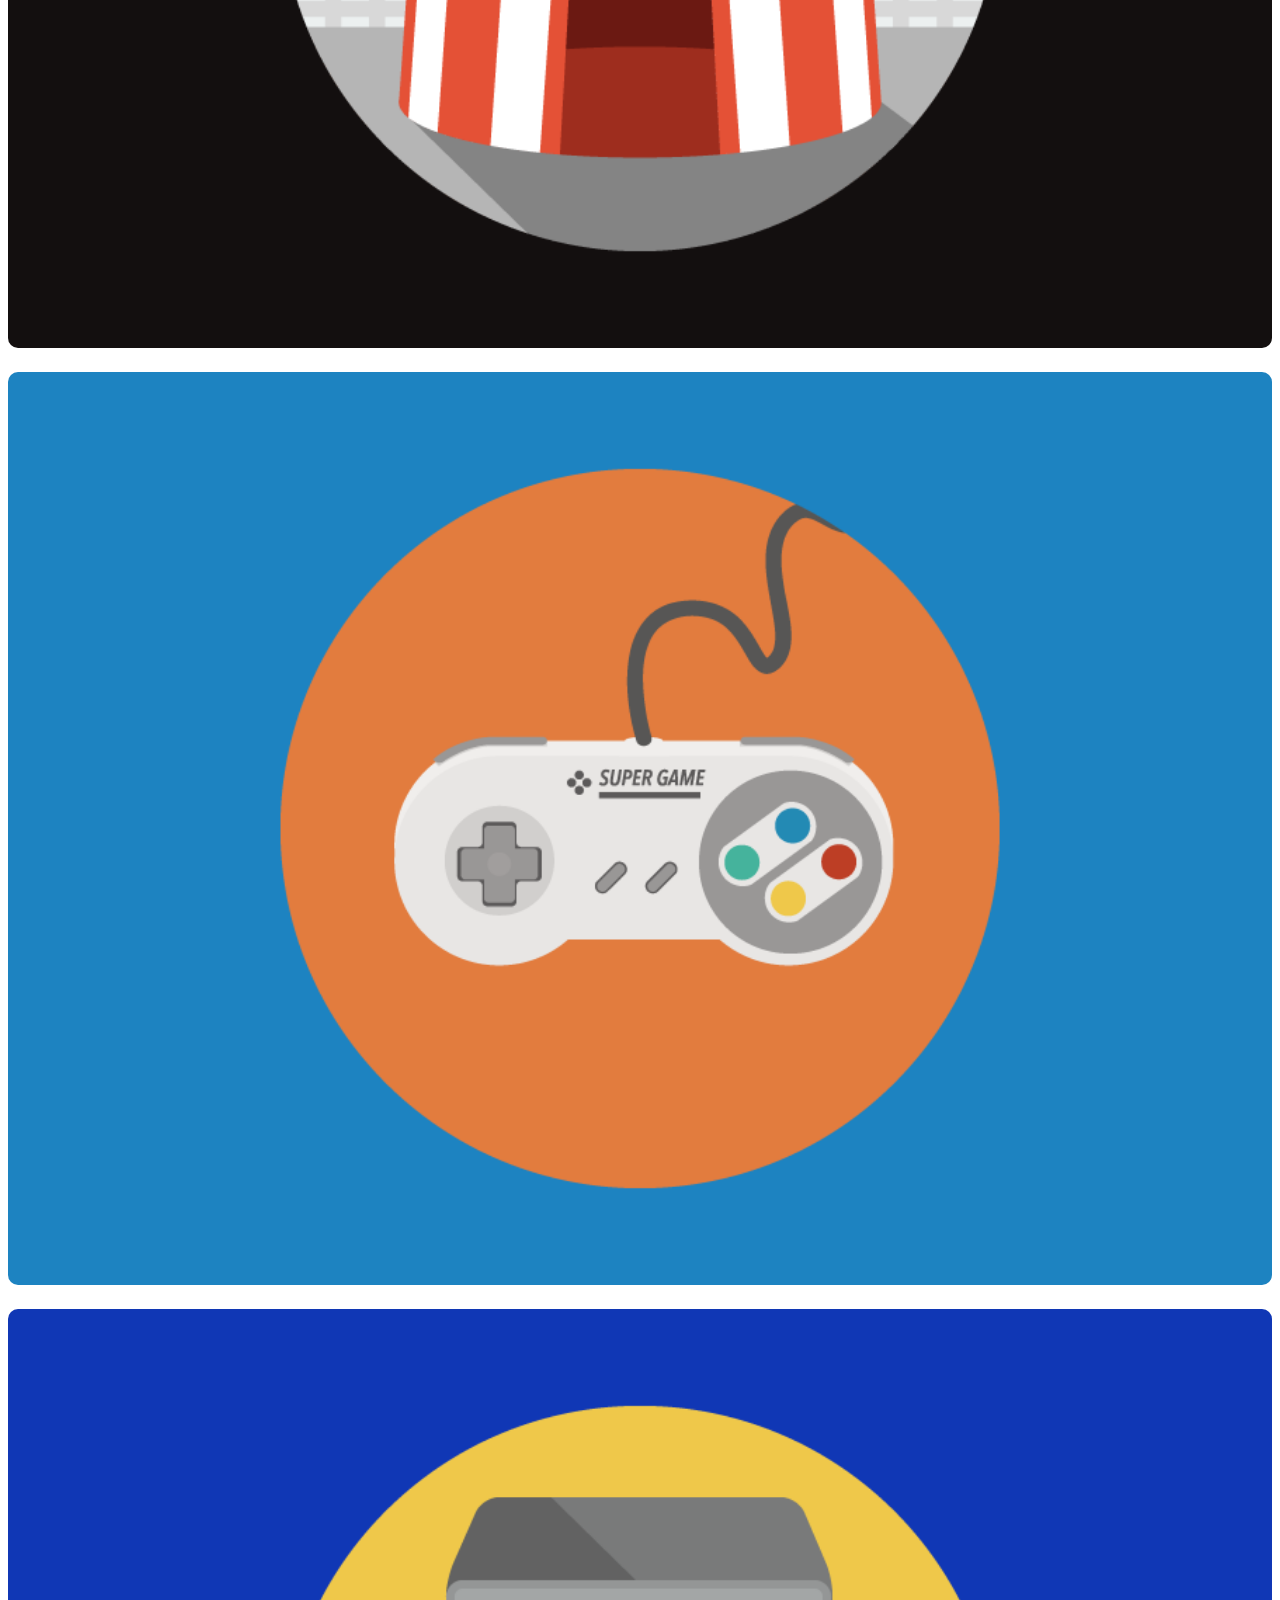
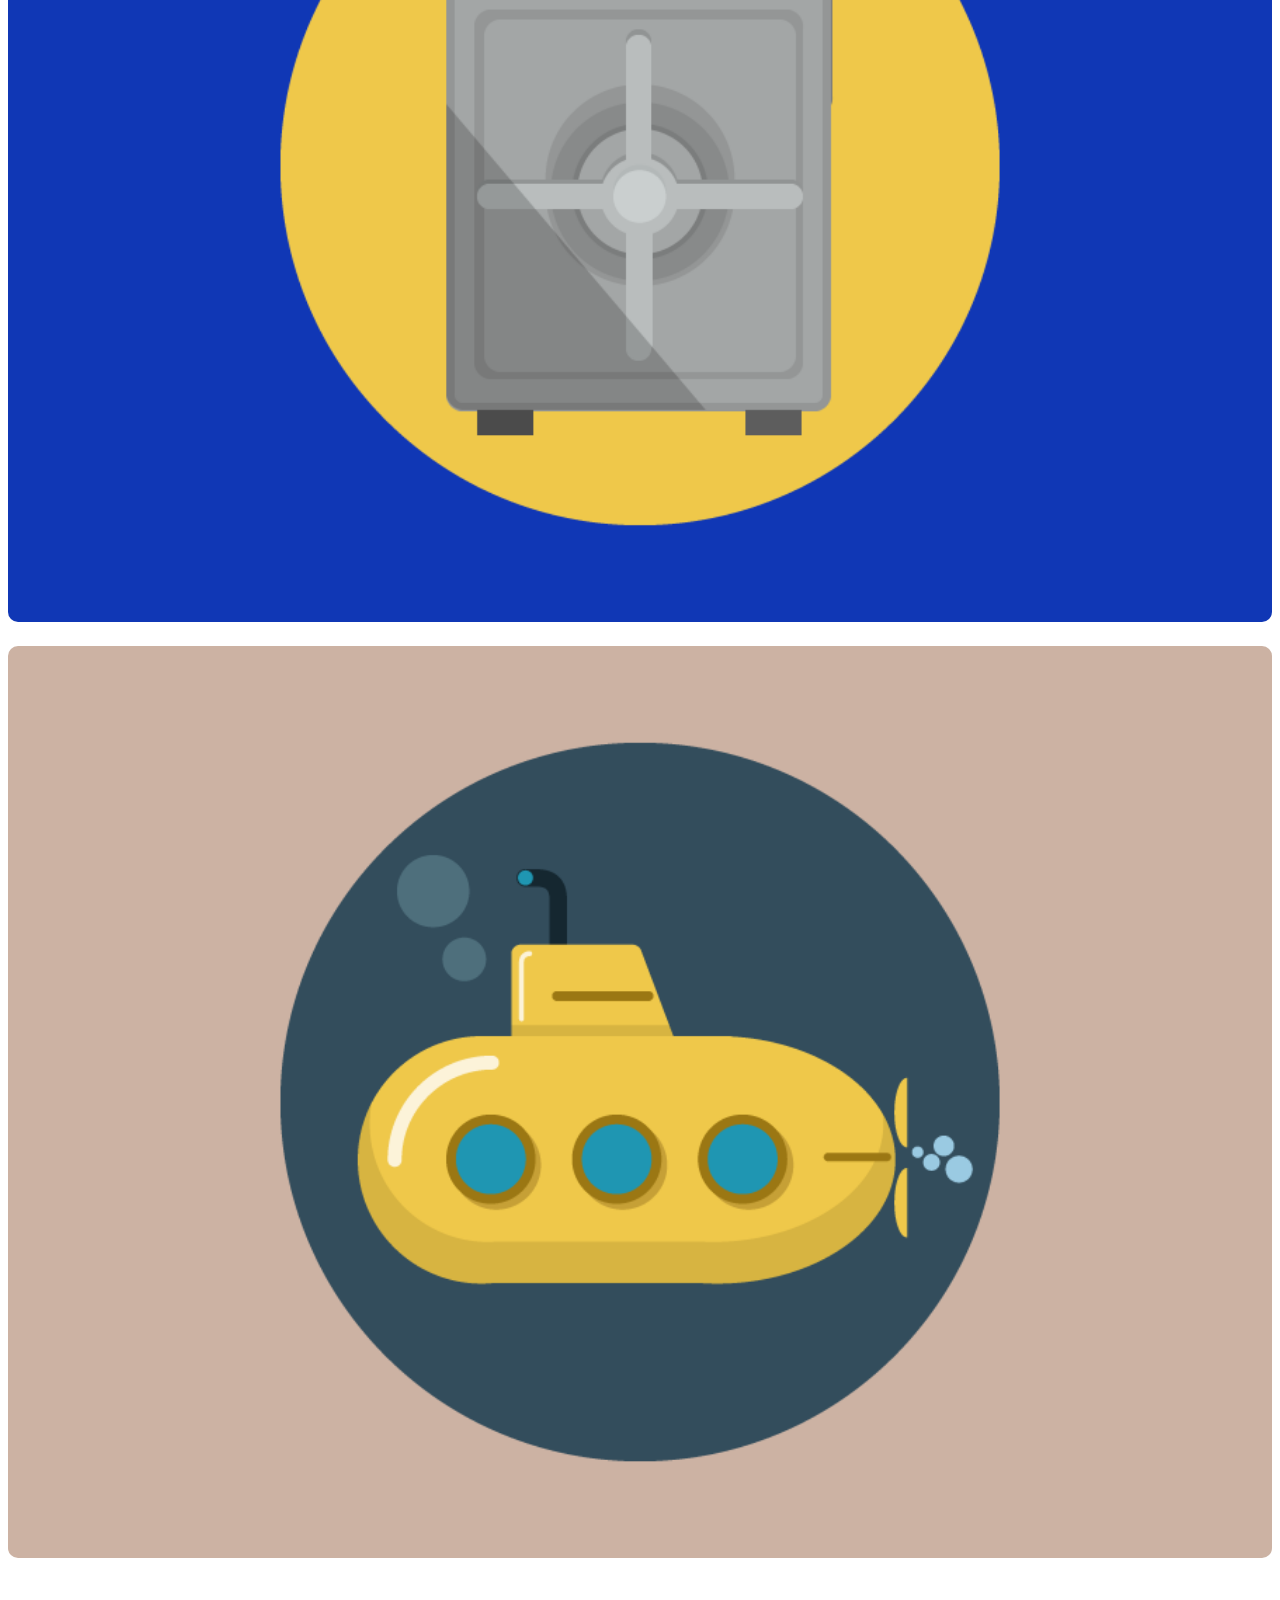
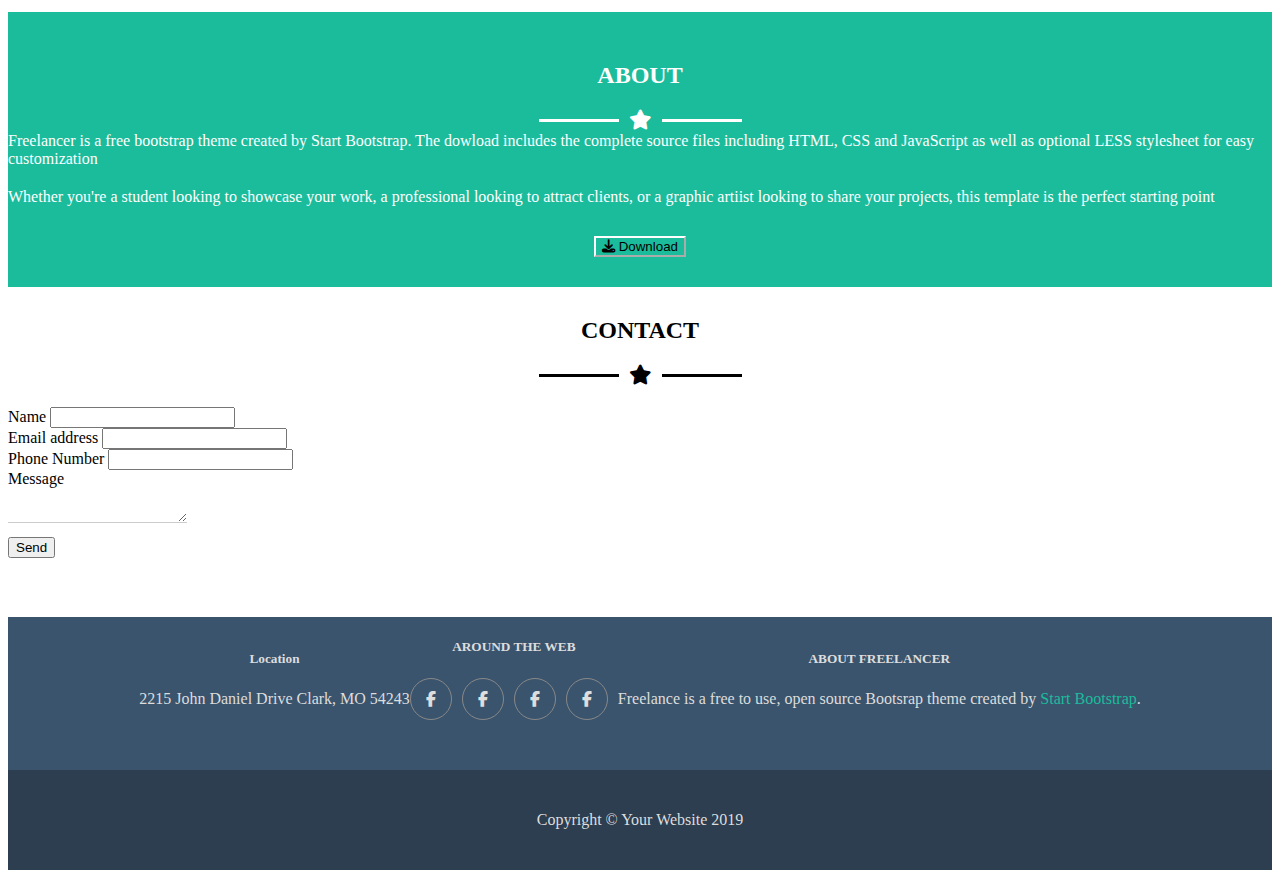
==== commit 161bf410: "finalizzazione footer e pagina" ====
--- a/index.html
+++ b/index.html
@@ -65,7 +65,7 @@
             <!-- portfolio -->
             <section class="row justify-content-center" id="portfolio">
                 <div class="col-12">
-                    <h2>START BOOTSTRAP</h2>
+                    <h2>PORTFOLIO</h2>
                         <div class="separator">
                             <div class="line"></div>
                             <div class="star">
@@ -74,7 +74,7 @@
                             <div class="line"></div>
                         </div>
                 </div>
-                <div class="col-7">
+                <div class="col-9">
                     <div class="row">
                         <div class="col-lg-4 col-md-6 col-sm-12">
                             <img src="img/cabin.png" alt="">
@@ -101,36 +101,72 @@
             <section class="row justify-content-center" id="about">
                 <!-- subtitle -->
                 <div class="col-12">
-                    <h2>START BOOTSTRAP</h2>
-                        <div class="separator">
-                            <div class="line"></div>
-                            <div class="star">
-                                <i class="fa-solid fa-star"></i>
-                            </div>
-                            <div class="line"></div>
-                        </div>
+                    <h2>ABOUT</h2>
+                    <div class="separator">
+                        <div class="line"></div>
+                        <div class="star">
+                            <i class="fa-solid fa-star"></i>
+                        </div>
+                        <div class="line"></div>
+                    </div>
                 </div>
                 <!-- text -->
                 <div class="col-sm-12 col-lg-4">
-                </div>
-                <div class="col-sm-12 col-lg-4"></div>
+                    <div class="about-text">
+                        Freelancer is a free bootstrap theme created by Start Bootstrap. The dowload includes the complete source files including HTML, CSS and JavaScript as well as optional LESS stylesheet for easy customization
+                    </div>
+                </div>
+                <div class="col-sm-12 col-lg-4">
+                    <div class="about-text">
+                        Whether you're a student looking to showcase your work, a professional looking to attract clients, or a graphic artiist looking to share your projects, this template is the perfect starting point
+                    </div>
+                </div>
                 <div class="row justify-content-center">
-                    <div class="col-2"></div>
+                    <div class="col-2">
+                        <div class="container-button">
+                            <button type="button" class="btn btn-success">
+                                <i class="fa-solid fa-download"></i>
+                                Download
+                            </button>
+                        </div>
+                    </div>
                 </div>
             </section>
             <!-- contact me -->
             <section class="row justify-content-center" id="contact">
-                <div class="col-12"></div>
-                <div class="col-8">
-                    <div class="row">
-                        <div class="col-12"></div>
-                        <div class="col-12"></div>
-                        <div class="col-12"></div>
-                        <div class="col-12"></div>
-                    </div>
-                    <div class="row align-items-end" id="send">
-                        <div class="col-2"></div>
-                    </div>
+                <div class="col-6">
+                    <h2>CONTACT</h2>
+                    <div class="separator">
+                        <div class="line"></div>
+                        <div class="star">
+                            <i class="fa-solid fa-star"></i>
+                        </div>
+                        <div class="line"></div>
+                    </div>
+                    <!-- BS Form -->
+                    <form>
+                        <div class="mb-3">
+                          <label for="exampleInputEmail1" class="form-label">Name</label>
+                          <input type="email" class="form-control" id="exampleInputEmail1" aria-describedby="emailHelp">
+                        </div>
+
+                        <div class="mb-3">
+                            <label for="exampleInputEmail1" class="form-label">Email address</label>
+                            <input type="email" class="form-control" id="exampleInputEmail1" aria-describedby="emailHelp">
+                          </div>
+                          <div class="mb-3">
+                            <label for="exampleInputEmail1" class="form-label">Phone Number</label>
+                            <input type="email" class="form-control" id="exampleInputEmail1" aria-describedby="emailHelp">
+                          </div>
+                        <div class="text-area">
+                            <label for="text-area">Message</label>
+                            <div class="input-group">
+
+                                <textarea class="form-control" aria-label="With textarea" id="text-area"></textarea>
+                            </div>
+                        </div>
+                        <button type="submit" class="btn btn-success">Send</button>
+                      </form>
                 </div>
             </section>
         </main>
@@ -140,13 +176,55 @@
             <!-- first row -->
             <div class="row justify-content-center" id="footer-up">
                 <!-- 3 column -->
-                <div class="col-sm-12 col-lg-3"></div>
-                <div class="col-sm-12 col-lg-3"></div>
-                <div class="col-sm-12 col-lg-3"></div>
+                <div class="col-sm-12 col-lg-3">
+                    <div class="content-footer">
+                        <h5>
+                            Location
+                        </h5>
+                        <span>
+                            2215 John Daniel Drive Clark, MO 54243
+                        </span>
+                    </div>
+                </div>
+                <div class="col-sm-12 col-lg-3">
+                    <div class="content-footer">
+                        <h5>
+                            AROUND THE WEB
+                        </h5>
+                        <div class="container-circle">
+                            <div class="circle">
+                                <i class="fa-brands fa-facebook-f"></i>
+                            </div>
+                            <div class="circle">
+                                <i class="fa-brands fa-facebook-f"></i>
+                            </div>
+                            <div class="circle">
+                                <i class="fa-brands fa-facebook-f"></i>
+                            </div>
+                            <div class="circle">
+                                <i class="fa-brands fa-facebook-f"></i>
+                            </div>
+                        </div>
+                    </div>
+
+                </div>
+                <div class="col-sm-12 col-lg-3">
+                    <div class="content-footer">
+                        <h5>
+                            ABOUT FREELANCER
+                        </h5>
+                        <p>
+                            Freelance is a free to use, open source Bootsrap theme created by 
+                            <span>Start Bootstrap</span>.
+                        </p>
+                    </div>
+                </div>
             </div>
             <!-- second row -->
             <div class="row justify-content-center" id="footer-down">
-                <div class="col-3"></div>
+                <div class="col-6">
+                    Copyright &copy; Your Website 2019
+                </div>
             </div>
         </footer>
     </div>
--- a/css/style.css
+++ b/css/style.css
@@ -1,9 +1,9 @@
 /* debug */
-[class*="col-"] {
+/* [class*="col-"] {
     background-color: red;
     min-height: 80px;
     border: 1px solid black;
-}
+} */
 
 /* stile generali */
 header {
@@ -60,6 +60,9 @@
     margin-top: 30px; 
     margin-bottom: 30px;
 }
+#portfolio h2 {
+    font-weight: bold;
+}
 #portfolio .separator i {
     color: #000;
 }
@@ -68,32 +71,94 @@
 }
 #portfolio img {
     width: 100%;
+    margin-bottom: 20px;
     border-radius: 10px;
 }
 #about {
+    color: #fff;
+    padding-top: 30px;
+    padding-bottom: 30px;
+    background-color: #1abc9c;
+
+}
+#about h2 {
     text-align: center;
-    color: #fff;
+    font-weight: bold;
+}
+.about-text {
+    margin-bottom: 20px;
+}
+#about .container-button {
+    display: flex;
+    justify-content: center;
     margin-top: 30px;
-    /* debug */
-    min-height: 300px;
-    background-color: #1abc9c;
+}
+#about .container-button .btn-success {
+    background-color: transparent;
+    border-color: #fff;
 }
 #contact {
     /* debug */
-    min-height: 300px;
-    border: 3px solid black;   
+    min-height: 300px; 
 }
-#send {
-    /* debug */
-    min-height: 200px;
+#contact h2 {
+    font-weight: bold;;
+    color: #000;
+    margin-top: 30px;
+    text-align: center;
+}
+#contact .separator .line {
+    background-color: #000;
+}
+#contact .separator .star {
+    color: #000;
+}
+#contact form {
+    margin-top: 20px;
+    margin-bottom: 20px;
+    padding-bottom: 20px;
+}
+.text-area textarea {
+    border: none;
+    border-bottom: 1px solid #ccc;
+    border-radius: 0;
+    margin-bottom: 10px;
 }
 #footer-up {
+    display: flex;
+    justify-content: center;
+    align-items: center;
     background-color: #3a546d;
-    /* debug */
     min-height: 150px;
 }
+.container-circle {
+    display: flex;
+    justify-content: center;
+}
+.content-footer {
+    text-align: center;
+    color: #ddd;
+    margin-bottom: 50px;
+}
+.content-footer .circle {
+    display: flex;
+    justify-content: center;
+    align-items: center;
+    width: 40px;
+    height: 40px;
+    border: 1px solid #888;
+    border-radius: 50%;
+    margin-right: 10px;
+}
+.content-footer p span {
+    color: #1abc9c;
+}
 #footer-down {
+    display: flex;
+    justify-content: center;
+    align-items: center;
+    text-align: center;
+    color: #ddd;
     background-color: #2c3e50;
-    /* debug */
     min-height: 100px;
 }